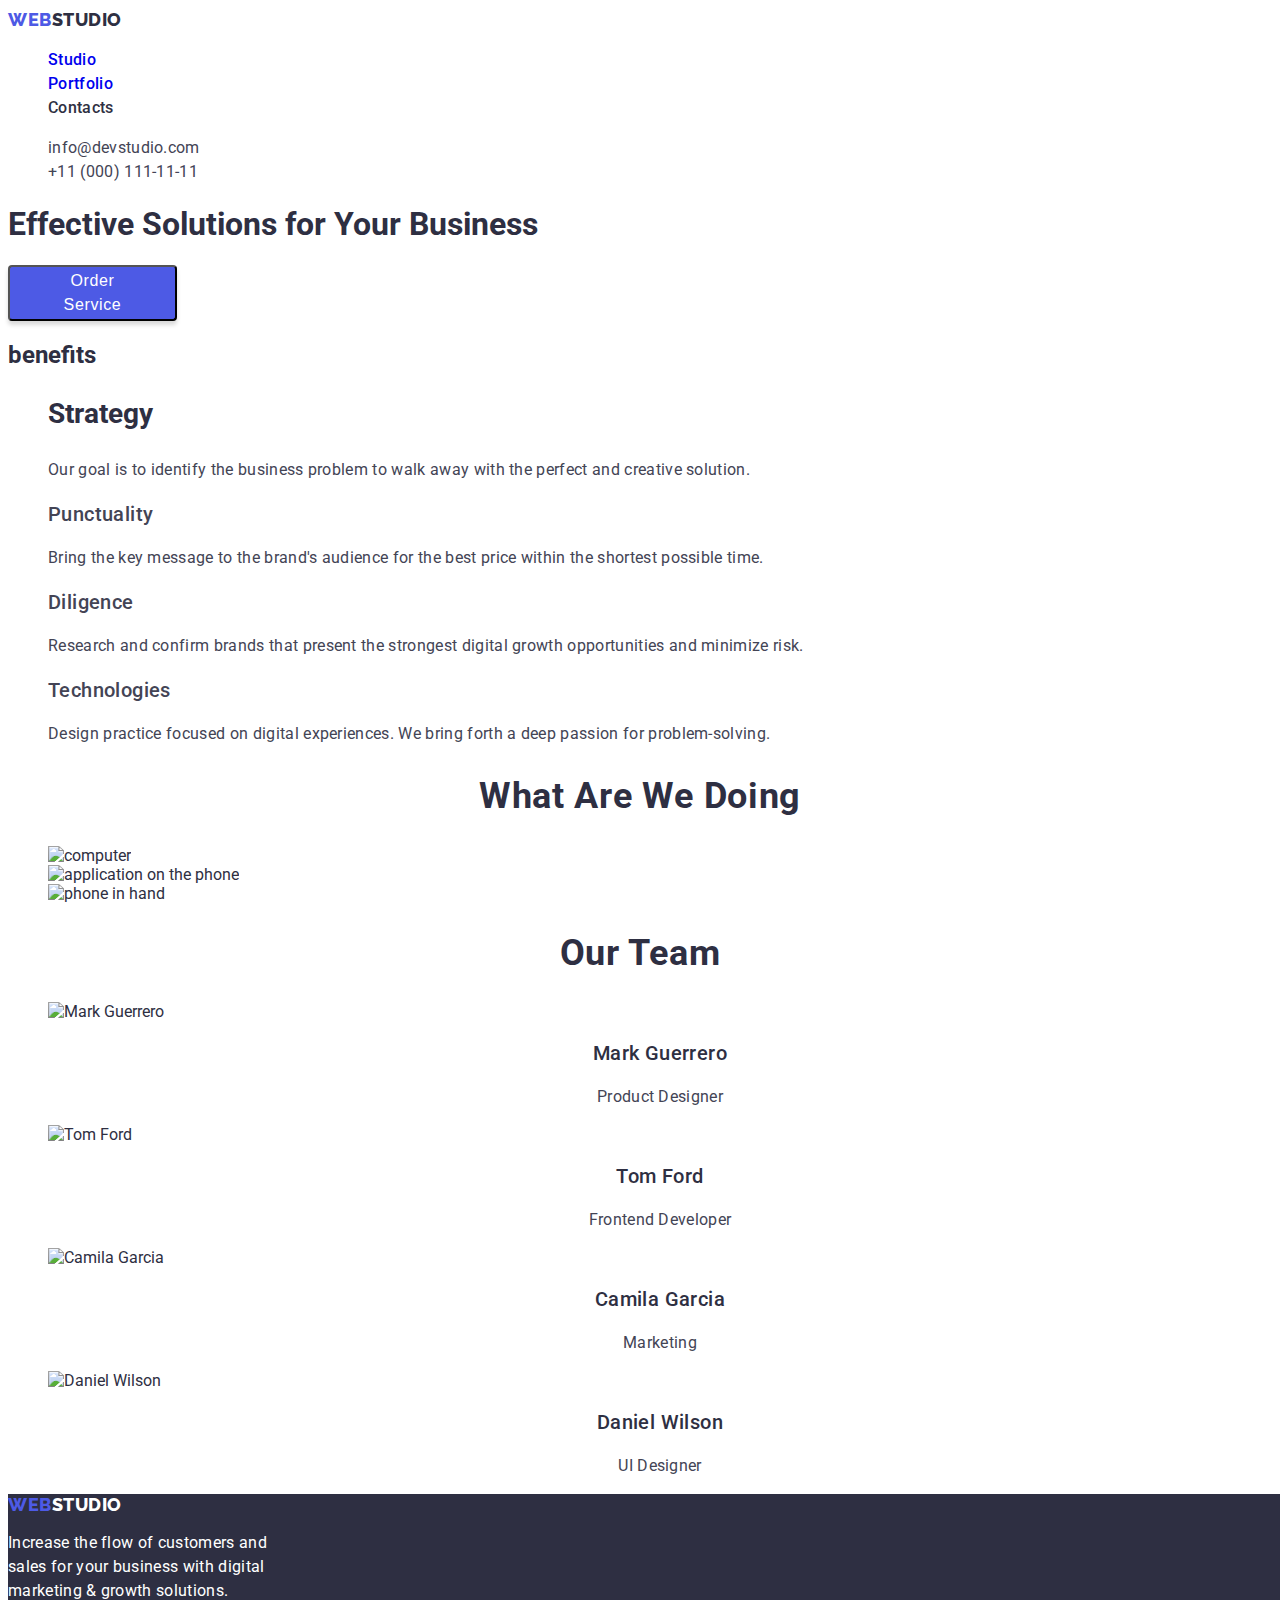
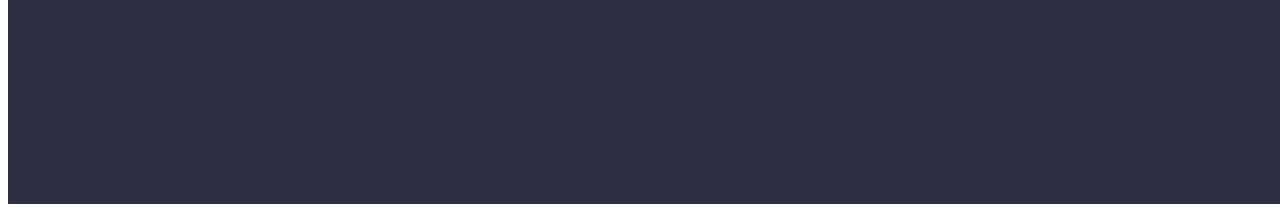
==== index.html @ 54854ae0 "1" ====
<!DOCTYPE html>
<html lang="en">
  <head>
    <meta charset="UTF-8" />
    <meta http-equiv="X-UA-Compatible" content="IE=edge" />
    <meta name="viewport" content="width=device-width, initial-scale=1.0" />
    <title>Document</title>
    <link rel="preconnect" href="https://fonts.googleapis.com">
<link rel="preconnect" href="https://fonts.gstatic.com" crossorigin>
<link href="https://fonts.googleapis.com/css2?family=Raleway:wght@800&family=Roboto:wght@400;500;700;900&display=swap" rel="stylesheet">
  <link rel="stylesheet" href="./css/styles.css">
</head>
  <body>
    <header class="head">
      <a class="hear-logo" href=""><span class="iris-logo">WEB</span><span class="black-logo">STUDIO</span></a>
      <nav class="head-nav">
        <ul class="nav-list">
          <li class="nav-item">
            <a class="nav-link" href="./index.html">Studio</a>
          </li>
          <li class="nav-item"><a class="nav-link" href="./portfolio.html">Portfolio</a></li>
          <li class="nav-item"><a class="nav-link" href="">Contacts</a></li>
        </ul>
      </nav>
      <ul class="con-list">
        <li class="con-item"><a class="con-link" href="mailto:info@devstudio.com">info@devstudio.com</a></li>
        <li class="con-item"><a class="con-link" href="tel:+110001111111">+11 (000) 111-11-11</a></li>
      </ul>
    </header>
    <main>
      <section class="hero">
        <h1 class="hero-title">Effective Solutions for Your Business</h1>
        <button class="hero-but" type="button">Order Service</button>
        </section>

      <section class="benefits">
      <h2>benefits<h2>
        <ul class="ben-list">
          <li class="ben-item">
            <h3 class=".">Strategy</h3>
            <p class="ben-text">
              Our goal is to identify the business problem to walk away with the
              perfect and creative solution.
            </p>
          </li>
          <li class="ben-item">
            <h3 class="ben-title">Punctuality</h3>
            <p class="ben-text">
              Bring the key message to the brand's audience for the best price
              within the shortest possible time.
            </p>
          </li>
          <li class="ben-item">
            <h3 class="ben-title">Diligence</h3>
            <p class="ben-text">
              Research and confirm brands that present the strongest digital
              growth opportunities and minimize risk.
            </p>
          </li>
          <li class="ben-item">
            <h3 class="ben-title">Technologies</h3>
            <p class="ben-text">
              Design practice focused on digital experiences. We bring forth a
              deep passion for problem-solving.
            </p>
          </li>
        </ul>
      </section>
      <section class="doing">
        <h2 class="doing-title">What are we doing</h2>
        <ul class="doing-list">
          <li class="doing-item">
            <img class="doing-img"
              src="./images/1step.jpg"
              alt="computer"
              width="360"
              height="300"
            />
          </li>
          <li class="doing-item">
            <img class="doing-img"
              src="./images/2step.jpg"
              alt="application on the phone"
              width="360"
              height="300"
            />
          </li>
          <li class="doing-item">
            <img class="doing-img"
              src="./images/3step.jpg"
              alt="phone in hand"
              width="360"
              height="300"
            />
          </li>
        </ul>
      </section>
      <section class="team">
        <h2 class="team-titl">Our Team</h2>
        <ul class="team-list">
          <li class="team-item">
            <img class="team-img"
              src="./images/4step.jpg"
              alt="Mark Guerrero"
              width="264"
              height="260"
            />
            <h3 class="team-name">Mark Guerrero</h3>
            <p class="team-skill">Product Designer</p>
          </li>
          <li class="team-item">
            <img class="team-img"
              src="./images/5step.jpg"
              alt="Tom Ford"
              width="264"
              height="260"
            />
            <h3 class="team-name" >Tom Ford</h3>
            <p class="team-skill" >Frontend Developer</p>
          </li>
          <li class="team-item" >
            <img class="team-img"
              src="./images/6step.jpg"
              alt="Camila Garcia"
              width="264"
              height="260"
            />
            <h3 class="team-name">Camila Garcia</h3>
            <p class="team-skill">Marketing</p>
          </li>
          <li class="team-item">
            <img class="team-img"
              src="./images/7step.jpg"
              alt="Daniel Wilson"
              width="264"
              height="260"
            />
            <h3 class="team-name">Daniel Wilson</h3>
            <p class="team-skill">UI Designer</p>
          </li>
        </ul>
      </section>
    </main>
    <footer class="footer">
      <a class="footer-logo" href="./index.html"> <span class="iris-logo">WEB</span><span class="white-logo">STUDIO</span> </a>
      <p class="footer-text">
        Increase the flow of customers and sales for your business with digital
        marketing & growth solutions.
      </p>
    </footer>
  </body>
</html>
---- css/styles.css ----
body{
    font-family: "Roboto" , sans-serif; 
    color: var(--main-color);
}
button ,
a {
    cursor: pointer;
    text-decoration: none;
    
} 
a:visited{
    color: inherit;
}
li{
    list-style: none;

}
:root{
    --main-color:#2E2F42;
    --contact-color:#434455;
    --hover-color:#4D5AE5;
    --white-color :#FFFFFF;
    --background-footer:#2E2F42;
    --background-button:#F4F4FD;
    --border-button:#E7E9FC;


}
.hear-logo{
    
}
.black-logo{
    font-family: 'Raleway';
        font-weight: 800;
        font-size: 18px;
        line-height: calc(24/18);
        align-items: center;
        letter-spacing: 0.03em;
        text-transform: uppercase;
      color:var(--main-color);
}
.black-logo:hover{
    color:var(--hover-color)
}
.black-logo:focus{
    color:var(--hover-color)
}
.nav-link{
        font-weight: 500;
        font-size: 16px;
        line-height: calc(24/16);
        letter-spacing: 0.02em;
}
.nav-link:hover{
    color: var(--hover-color);
}
.nav-link:focus{
    color: var(--hover-color);
}

.con-link{
        font-weight: 400;
        font-size: 16px;
        line-height: calc(24/16);
        letter-spacing: 0.02em;
        color: var(--contact-color);
}
.con-link:hover{
    color: var(--hover-color);
}
.con-link:focus{
    color: var(--hover-color);
}
.rero-title{
        font-weight: 700;
        font-size: 56px;
        line-height: calc(60/56);
        text-align: center;
        letter-spacing: 0.02em;
        color:var(--waite-color);
}
.hero-but{
        display: flex;
            flex-direction: row;
            align-items: flex-start;
            padding: 16px 32px;
            gap: 10px;
            width: 169px;
            height: 56px;
            left: 636px;
            top: 428px;
            background:var(--hover-color);
            box-shadow: 0px 4px 4px rgba(0, 0, 0, 0.15);
            border-radius: 4px;
            
                font-weight: 500;
                font-size: 16px;
                line-height: calc(24/16);
                align-items: center;
                letter-spacing: 0.04em;
                color:var(--white-color);
}
.hero-but:hover,
.hero-but:focus{
    color: var(--hover-color);
    background-color: var(--background-butten);
}

.ben-title{
        font-weight: 500;
        font-size: 20px;
        line-height: calc(24/20);
        letter-spacing: 0.02em;
        color: var(--contact-color);
}
.ben-text{
        font-weight: 400;
        font-size: 16px;
        line-height: calc(24/16);
        letter-spacing: 0.02em;
         color:var(--contact-color);
}
.doing-title{
        font-weight: 700;
        font-size: 36px;
        line-height: calc(40/36);
        text-align: center;
        letter-spacing: 0.02em;
        text-transform: capitalize;
        color:var(--main-color);
}
.team-titl{
        font-weight: 700;
        font-size: 36px;
        line-height: calc(40/36);
      text-align: center;
        letter-spacing: 0.02em;
        text-transform: capitalize;
    color:var(--main-color);
}
.team-name{
        font-weight: 500;
        font-size: 20px;
        line-height: calc(24/20);
       text-align: center;
        letter-spacing: 0.02em;
        color:var(--main-color);
}
.team-skill{
        font-weight: 400;
        font-size: 16px;
        line-height: calc(24/16);
       text-align: center;
        letter-spacing: 0.02em;
     color:var(--contact-color);
}
/* footer */
.footer{
    width: 1440px;
        height: 310px;
        left: 0px;
    background-color: var(--background-footer);
}
.iris-logo{
    font-family: 'Raleway';
        font-weight: 800;
        font-size: 18px;
        line-height: calc(21/18);
         /* display: flex; */
        align-items: center;
        letter-spacing: 0.03em;
        text-transform: uppercase;
    color:var(--hover-color);

}
.white-logo{
    font-family: 'Raleway';
        font-weight: 800;
        font-size: 18px;
        line-height: calc(21/18);
       /* display: flex; */
        align-items: center;
        letter-spacing: 0.03em;
        text-transform: uppercase;
        color: var(--white-color);
}
.white-logo:hover{
    color: var(--hover-color);
}
.footer-text{
        width: 264px;
        height: 72px;
        left: 156px;
        top: 2418px;
        font-weight: 400;
        font-size: 16px;
        line-height: calc(24/16);
       letter-spacing: 0.02em;
        color: var(--white-color);
}
.filter-but{
    box-sizing: border-box;
    display: flex;
     flex-direction: row;
        justify-content: center;
        align-items: center;
        padding: 12px 24px;
        width: 116px;
        height: 48px;
        background:var(--background-butten);
    border: 1px solid var(--border-button);
        border-radius: 4px;
            font-weight: 500;
            font-size: 16px;
            line-height: calc(24/16);
          display: flex;
            align-items: center;
            text-align: center;
            letter-spacing: 0.04em;
            color:var(--hover-color);
}
.filter-but:hover,
.filter-but:focus{
    color: var(--white-color);background-color: var(--hover-color);
}
.gallery-title{
        font-weight: 500;
        font-size: 20px;
        line-height: calc(24/20);
       letter-spacing: 0.02em;
        color:var(--background-footer);
}
.gallery-tipe{
        font-weight: 400;
        font-size: 16px;
        line-height: calc(24/16);
        letter-spacing: 0.02em;
        color:var(--contact-color);
}
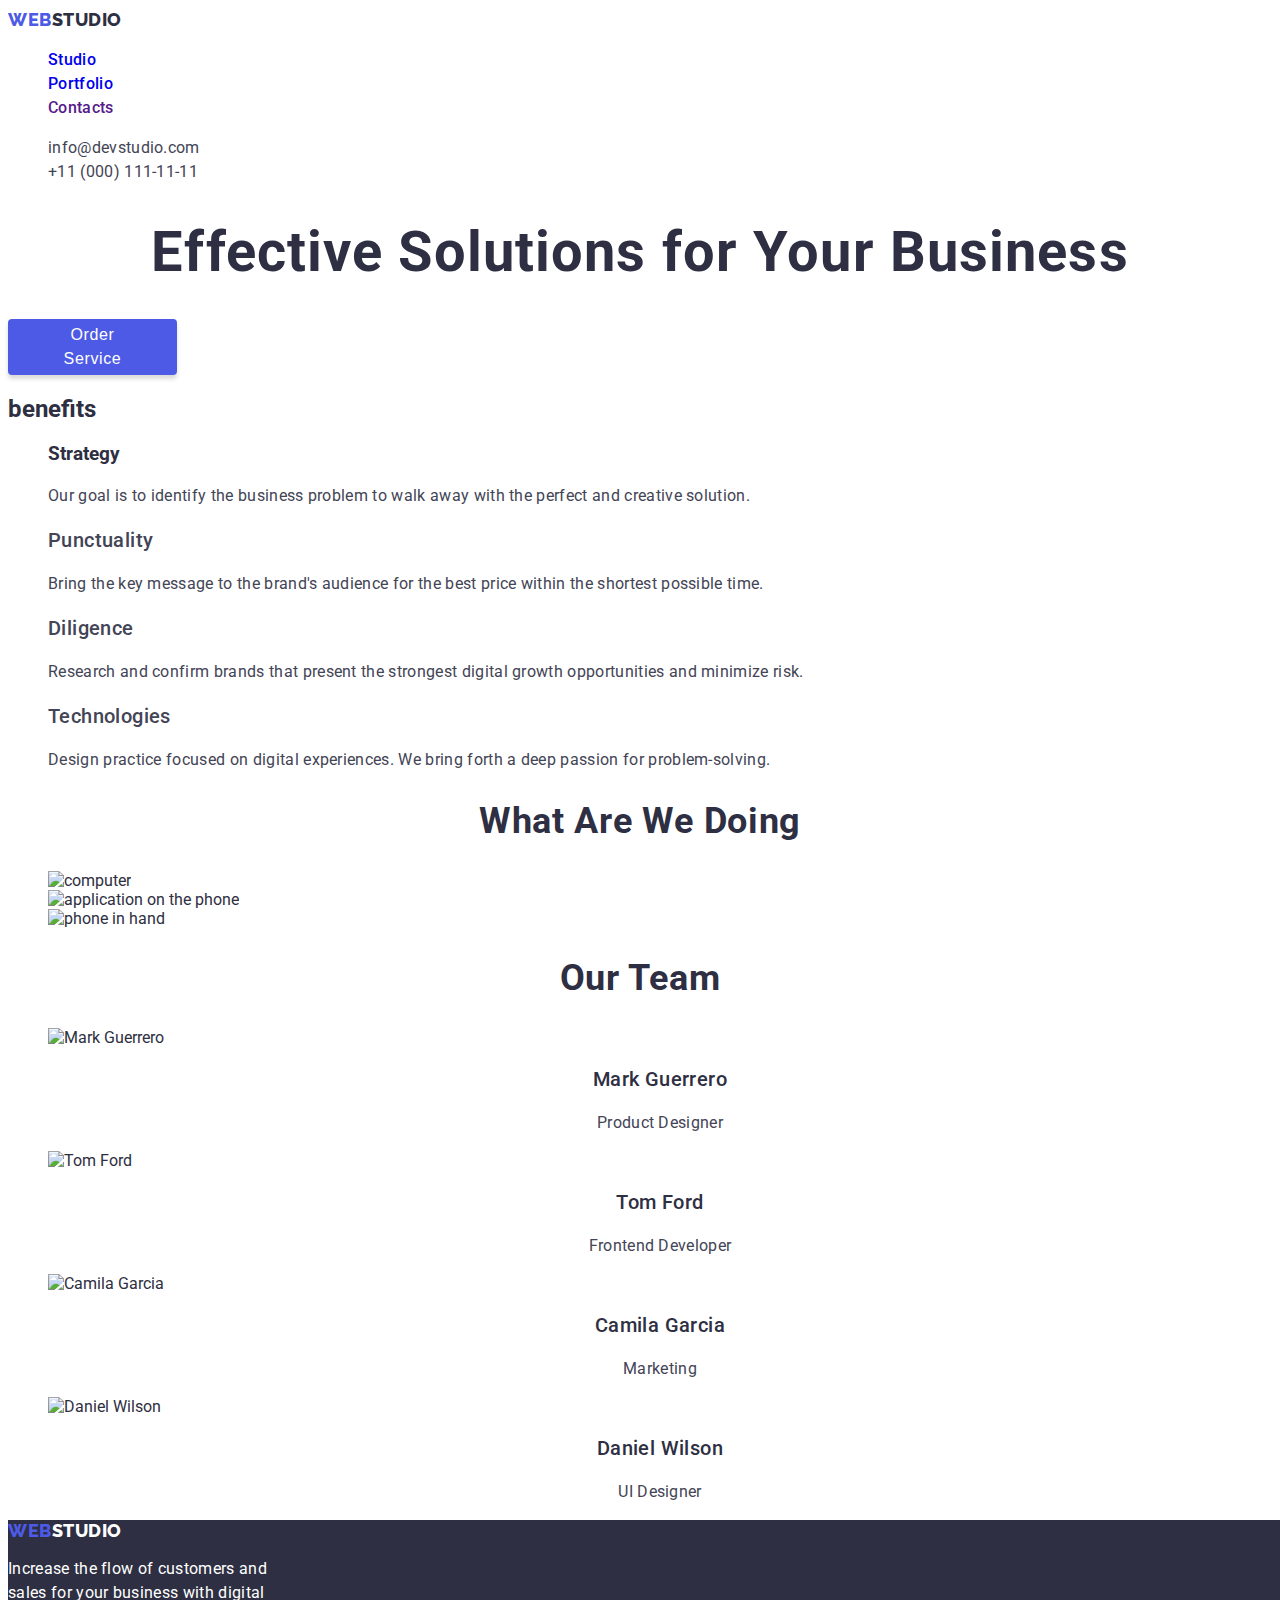
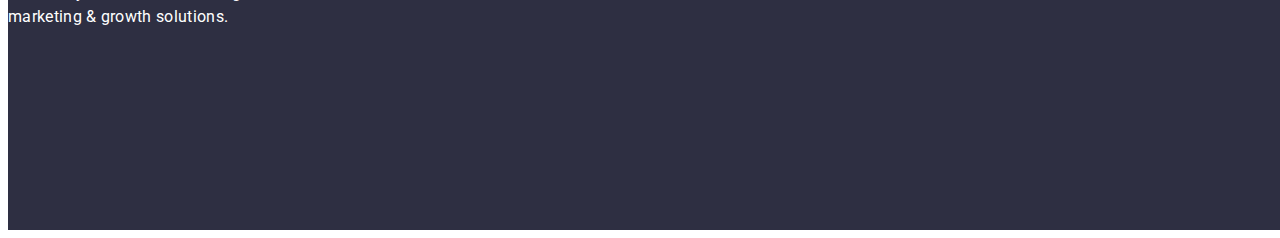
==== commit 620dcf0e: "21:00" ====
--- a/index.html
+++ b/index.html
@@ -5,36 +5,50 @@
     <meta http-equiv="X-UA-Compatible" content="IE=edge" />
     <meta name="viewport" content="width=device-width, initial-scale=1.0" />
     <title>Document</title>
-    <link rel="preconnect" href="https://fonts.googleapis.com">
-<link rel="preconnect" href="https://fonts.gstatic.com" crossorigin>
-<link href="https://fonts.googleapis.com/css2?family=Raleway:wght@800&family=Roboto:wght@400;500;700;900&display=swap" rel="stylesheet">
-  <link rel="stylesheet" href="./css/styles.css">
-</head>
+    <link rel="preconnect" href="https://fonts.googleapis.com" />
+    <link rel="preconnect" href="https://fonts.gstatic.com" crossorigin />
+    <link
+      href="https://fonts.googleapis.com/css2?family=Raleway:wght@800&family=Roboto:wght@400;500;700;900&display=swap"
+      rel="stylesheet"
+    />
+    <link rel="stylesheet" href="./css/styles.css" />
+  </head>
   <body>
     <header class="head">
-      <a class="hear-logo" href=""><span class="iris-logo">WEB</span><span class="black-logo">STUDIO</span></a>
       <nav class="head-nav">
+        <a class="hear-logo" href=""
+          ><span class="iris-logo">WEB</span
+          ><span class="black-logo">STUDIO</span></a
+        >
         <ul class="nav-list">
           <li class="nav-item">
             <a class="nav-link" href="./index.html">Studio</a>
           </li>
-          <li class="nav-item"><a class="nav-link" href="./portfolio.html">Portfolio</a></li>
+          <li class="nav-item">
+            <a class="nav-link" href="./portfolio.html">Portfolio</a>
+          </li>
           <li class="nav-item"><a class="nav-link" href="">Contacts</a></li>
         </ul>
       </nav>
       <ul class="con-list">
-        <li class="con-item"><a class="con-link" href="mailto:info@devstudio.com">info@devstudio.com</a></li>
-        <li class="con-item"><a class="con-link" href="tel:+110001111111">+11 (000) 111-11-11</a></li>
+        <li class="con-item">
+          <a class="con-link" href="mailto:info@devstudio.com"
+            >info@devstudio.com</a
+          >
+        </li>
+        <li class="con-item">
+          <a class="con-link" href="tel:+110001111111">+11 (000) 111-11-11</a>
+        </li>
       </ul>
     </header>
     <main>
       <section class="hero">
         <h1 class="hero-title">Effective Solutions for Your Business</h1>
         <button class="hero-but" type="button">Order Service</button>
-        </section>
+      </section>
 
       <section class="benefits">
-      <h2>benefits<h2>
+        <h2>benefits</h2>
         <ul class="ben-list">
           <li class="ben-item">
             <h3 class=".">Strategy</h3>
@@ -70,7 +84,8 @@
         <h2 class="doing-title">What are we doing</h2>
         <ul class="doing-list">
           <li class="doing-item">
-            <img class="doing-img"
+            <img
+              class="doing-img"
               src="./images/1step.jpg"
               alt="computer"
               width="360"
@@ -78,7 +93,8 @@
             />
           </li>
           <li class="doing-item">
-            <img class="doing-img"
+            <img
+              class="doing-img"
               src="./images/2step.jpg"
               alt="application on the phone"
               width="360"
@@ -86,7 +102,8 @@
             />
           </li>
           <li class="doing-item">
-            <img class="doing-img"
+            <img
+              class="doing-img"
               src="./images/3step.jpg"
               alt="phone in hand"
               width="360"
@@ -99,7 +116,8 @@
         <h2 class="team-titl">Our Team</h2>
         <ul class="team-list">
           <li class="team-item">
-            <img class="team-img"
+            <img
+              class="team-img"
               src="./images/4step.jpg"
               alt="Mark Guerrero"
               width="264"
@@ -109,17 +127,19 @@
             <p class="team-skill">Product Designer</p>
           </li>
           <li class="team-item">
-            <img class="team-img"
+            <img
+              class="team-img"
               src="./images/5step.jpg"
               alt="Tom Ford"
               width="264"
               height="260"
             />
-            <h3 class="team-name" >Tom Ford</h3>
-            <p class="team-skill" >Frontend Developer</p>
+            <h3 class="team-name">Tom Ford</h3>
+            <p class="team-skill">Frontend Developer</p>
           </li>
-          <li class="team-item" >
-            <img class="team-img"
+          <li class="team-item">
+            <img
+              class="team-img"
               src="./images/6step.jpg"
               alt="Camila Garcia"
               width="264"
@@ -129,7 +149,8 @@
             <p class="team-skill">Marketing</p>
           </li>
           <li class="team-item">
-            <img class="team-img"
+            <img
+              class="team-img"
               src="./images/7step.jpg"
               alt="Daniel Wilson"
               width="264"
@@ -142,7 +163,9 @@
       </section>
     </main>
     <footer class="footer">
-      <a class="footer-logo" href="./index.html"> <span class="iris-logo">WEB</span><span class="white-logo">STUDIO</span> </a>
+      <a class="footer-logo" href="./index.html">
+        <span class="iris-logo">WEB</span><span class="white-logo">STUDIO</span>
+      </a>
       <p class="footer-text">
         Increase the flow of customers and sales for your business with digital
         marketing & growth solutions.
@@ -150,4 +173,3 @@
     </footer>
   </body>
 </html>
-
--- a/css/styles.css
+++ b/css/styles.css
@@ -1,239 +1,212 @@
-body{
-    font-family: "Roboto" , sans-serif; 
-    color: var(--main-color);
-}
-button ,
+:root {
+  --main-color: #2e2f42;
+  --contact-color: #434455;
+  --hover-color: #4d5ae5;
+  --white-color: #ffffff;
+  --background-footer: #2e2f42;
+  --background-button: #f4f4fd;
+  --border-button: #e7e9fc;
+}
+
+body {
+  font-family: 'Roboto', sans-serif;
+  color: var(--main-color);
+}
+button {
+  cursor: pointer;
+  border: none;
+}
 a {
-    cursor: pointer;
-    text-decoration: none;
-    
-} 
-a:visited{
-    color: inherit;
-}
-li{
-    list-style: none;
-
-}
-:root{
-    --main-color:#2E2F42;
-    --contact-color:#434455;
-    --hover-color:#4D5AE5;
-    --white-color :#FFFFFF;
-    --background-footer:#2E2F42;
-    --background-button:#F4F4FD;
-    --border-button:#E7E9FC;
-
-
-}
-.hear-logo{
-    
-}
-.black-logo{
-    font-family: 'Raleway';
-        font-weight: 800;
-        font-size: 18px;
-        line-height: calc(24/18);
-        align-items: center;
-        letter-spacing: 0.03em;
-        text-transform: uppercase;
-      color:var(--main-color);
-}
-.black-logo:hover{
-    color:var(--hover-color)
-}
-.black-logo:focus{
-    color:var(--hover-color)
-}
-.nav-link{
-        font-weight: 500;
-        font-size: 16px;
-        line-height: calc(24/16);
-        letter-spacing: 0.02em;
-}
-.nav-link:hover{
-    color: var(--hover-color);
-}
-.nav-link:focus{
-    color: var(--hover-color);
-}
-
-.con-link{
-        font-weight: 400;
-        font-size: 16px;
-        line-height: calc(24/16);
-        letter-spacing: 0.02em;
-        color: var(--contact-color);
-}
-.con-link:hover{
-    color: var(--hover-color);
-}
-.con-link:focus{
-    color: var(--hover-color);
-}
-.rero-title{
-        font-weight: 700;
-        font-size: 56px;
-        line-height: calc(60/56);
-        text-align: center;
-        letter-spacing: 0.02em;
-        color:var(--waite-color);
-}
-.hero-but{
-        display: flex;
-            flex-direction: row;
-            align-items: flex-start;
-            padding: 16px 32px;
-            gap: 10px;
-            width: 169px;
-            height: 56px;
-            left: 636px;
-            top: 428px;
-            background:var(--hover-color);
-            box-shadow: 0px 4px 4px rgba(0, 0, 0, 0.15);
-            border-radius: 4px;
-            
-                font-weight: 500;
-                font-size: 16px;
-                line-height: calc(24/16);
-                align-items: center;
-                letter-spacing: 0.04em;
-                color:var(--white-color);
+  text-decoration: none;
+}
+ul {
+  list-style: none;
+}
+
+.hear-logo {
+  font-family: 'Raleway';
+  font-weight: 800;
+  font-size: 18px;
+  line-height: calc(24 / 18);
+  align-items: center;
+  letter-spacing: 0.03em;
+  text-transform: uppercase;
+}
+.black-logo {
+  color: var(--main-color);
+}
+.nav-link {
+  font-weight: 500;
+  font-size: 16px;
+  line-height: calc(24 / 16);
+  letter-spacing: 0.02em;
+}
+.nav-link:hover,
+.nav-link:focus {
+  color: var(--hover-color);
+}
+.con-link {
+  font-size: 16px;
+  line-height: calc(24 / 16);
+  letter-spacing: 0.02em;
+  color: var(--contact-color);
+}
+.con-link:hover,
+.con-link:focus {
+  color: var(--hover-color);
+}
+.hero-title {
+  font-weight: 700;
+  font-size: 56px;
+  line-height: calc(60 / 56);
+  text-align: center;
+  letter-spacing: 0.02em;
+  color: var(--waite-color);
+}
+.hero-but {
+  display: flex;
+  flex-direction: row;
+  align-items: flex-start;
+  padding: 16px 32px;
+  gap: 10px;
+  width: 169px;
+  height: 56px;
+  left: 636px;
+  top: 428px;
+  background: var(--hover-color);
+  box-shadow: 0px 4px 4px rgba(0, 0, 0, 0.15);
+  border-radius: 4px;
+
+  font-weight: 500;
+  font-size: 16px;
+  line-height: calc(24 / 16);
+  align-items: center;
+  letter-spacing: 0.04em;
+  color: var(--white-color);
 }
 .hero-but:hover,
-.hero-but:focus{
-    color: var(--hover-color);
-    background-color: var(--background-butten);
-}
-
-.ben-title{
-        font-weight: 500;
-        font-size: 20px;
-        line-height: calc(24/20);
-        letter-spacing: 0.02em;
-        color: var(--contact-color);
-}
-.ben-text{
-        font-weight: 400;
-        font-size: 16px;
-        line-height: calc(24/16);
-        letter-spacing: 0.02em;
-         color:var(--contact-color);
-}
-.doing-title{
-        font-weight: 700;
-        font-size: 36px;
-        line-height: calc(40/36);
-        text-align: center;
-        letter-spacing: 0.02em;
-        text-transform: capitalize;
-        color:var(--main-color);
-}
-.team-titl{
-        font-weight: 700;
-        font-size: 36px;
-        line-height: calc(40/36);
-      text-align: center;
-        letter-spacing: 0.02em;
-        text-transform: capitalize;
-    color:var(--main-color);
-}
-.team-name{
-        font-weight: 500;
-        font-size: 20px;
-        line-height: calc(24/20);
-       text-align: center;
-        letter-spacing: 0.02em;
-        color:var(--main-color);
-}
-.team-skill{
-        font-weight: 400;
-        font-size: 16px;
-        line-height: calc(24/16);
-       text-align: center;
-        letter-spacing: 0.02em;
-     color:var(--contact-color);
+.hero-but:focus {
+  color: var(--hover-color);
+  background-color: var(--background-butten);
+}
+
+.ben-title {
+  font-weight: 500;
+  font-size: 20px;
+  line-height: calc(24 / 20);
+  letter-spacing: 0.02em;
+  color: var(--contact-color);
+}
+.ben-text {
+  font-size: 16px;
+  line-height: calc(24 / 16);
+  letter-spacing: 0.02em;
+  color: var(--contact-color);
+}
+.doing-title {
+  font-weight: 700;
+  font-size: 36px;
+  line-height: calc(40 / 36);
+  text-align: center;
+  letter-spacing: 0.02em;
+  text-transform: capitalize;
+  color: var(--main-color);
+}
+.team-titl {
+  font-weight: 700;
+  font-size: 36px;
+  line-height: calc(40 / 36);
+  text-align: center;
+  letter-spacing: 0.02em;
+  text-transform: capitalize;
+  color: var(--main-color);
+}
+.team-name {
+  font-weight: 500;
+  font-size: 20px;
+  line-height: calc(24 / 20);
+  text-align: center;
+  letter-spacing: 0.02em;
+  color: var(--main-color);
+}
+.team-skill {
+  font-size: 16px;
+  line-height: calc(24 / 16);
+  text-align: center;
+  letter-spacing: 0.02em;
+  color: var(--contact-color);
 }
 /* footer */
-.footer{
-    width: 1440px;
-        height: 310px;
-        left: 0px;
-    background-color: var(--background-footer);
-}
-.iris-logo{
-    font-family: 'Raleway';
-        font-weight: 800;
-        font-size: 18px;
-        line-height: calc(21/18);
-         /* display: flex; */
-        align-items: center;
-        letter-spacing: 0.03em;
-        text-transform: uppercase;
-    color:var(--hover-color);
-
-}
-.white-logo{
-    font-family: 'Raleway';
-        font-weight: 800;
-        font-size: 18px;
-        line-height: calc(21/18);
-       /* display: flex; */
-        align-items: center;
-        letter-spacing: 0.03em;
-        text-transform: uppercase;
-        color: var(--white-color);
-}
-.white-logo:hover{
-    color: var(--hover-color);
-}
-.footer-text{
-        width: 264px;
-        height: 72px;
-        left: 156px;
-        top: 2418px;
-        font-weight: 400;
-        font-size: 16px;
-        line-height: calc(24/16);
-       letter-spacing: 0.02em;
-        color: var(--white-color);
-}
-.filter-but{
-    box-sizing: border-box;
-    display: flex;
-     flex-direction: row;
-        justify-content: center;
-        align-items: center;
-        padding: 12px 24px;
-        width: 116px;
-        height: 48px;
-        background:var(--background-butten);
-    border: 1px solid var(--border-button);
-        border-radius: 4px;
-            font-weight: 500;
-            font-size: 16px;
-            line-height: calc(24/16);
-          display: flex;
-            align-items: center;
-            text-align: center;
-            letter-spacing: 0.04em;
-            color:var(--hover-color);
+.footer {
+  width: 1440px;
+  height: 310px;
+  left: 0px;
+  background-color: var(--background-footer);
+}
+.footer-logo {
+  font-family: 'Raleway';
+  font-weight: 800;
+  font-size: 18px;
+  line-height: calc(21 / 18);
+  /* display: flex; */
+  align-items: center;
+  letter-spacing: 0.03em;
+  text-transform: uppercase;
+}
+.iris-logo {
+  color: var(--hover-color);
+}
+.white-logo {
+  color: var(--white-color);
+}
+.footer-text {
+  width: 264px;
+  height: 72px;
+  left: 156px;
+  top: 2418px;
+  font-weight: 400;
+  font-size: 16px;
+  line-height: calc(24 / 16);
+  letter-spacing: 0.02em;
+  color: var(--white-color);
+}
+.filter-but {
+  font-family: 'Roboto';
+  box-sizing: border-box;
+  display: flex;
+  flex-direction: row;
+  justify-content: center;
+  align-items: center;
+  padding: 12px 24px;
+  width: 116px;
+  height: 48px;
+  background: var(--background-button);
+  border: 1px solid var(--border-button);
+  border-radius: 4px;
+  font-weight: 500;
+  font-size: 16px;
+  line-height: calc(24 / 16);
+  display: flex;
+  align-items: center;
+  text-align: center;
+  letter-spacing: 0.04em;
+  color: var(--hover-color);
 }
 .filter-but:hover,
-.filter-but:focus{
-    color: var(--white-color);background-color: var(--hover-color);
-}
-.gallery-title{
-        font-weight: 500;
-        font-size: 20px;
-        line-height: calc(24/20);
-       letter-spacing: 0.02em;
-        color:var(--background-footer);
-}
-.gallery-tipe{
-        font-weight: 400;
-        font-size: 16px;
-        line-height: calc(24/16);
-        letter-spacing: 0.02em;
-        color:var(--contact-color);
-}+.filter-but:focus {
+  color: var(--white-color);
+  background-color: var(--hover-color);
+}
+.gallery-title {
+  font-weight: 500;
+  font-size: 20px;
+  line-height: calc(24 / 20);
+  letter-spacing: 0.02em;
+  color: var(--background-footer);
+}
+.gallery-tipe {
+  font-size: 16px;
+  line-height: calc(24 / 16);
+  letter-spacing: 0.02em;
+  color: var(--contact-color);
+}
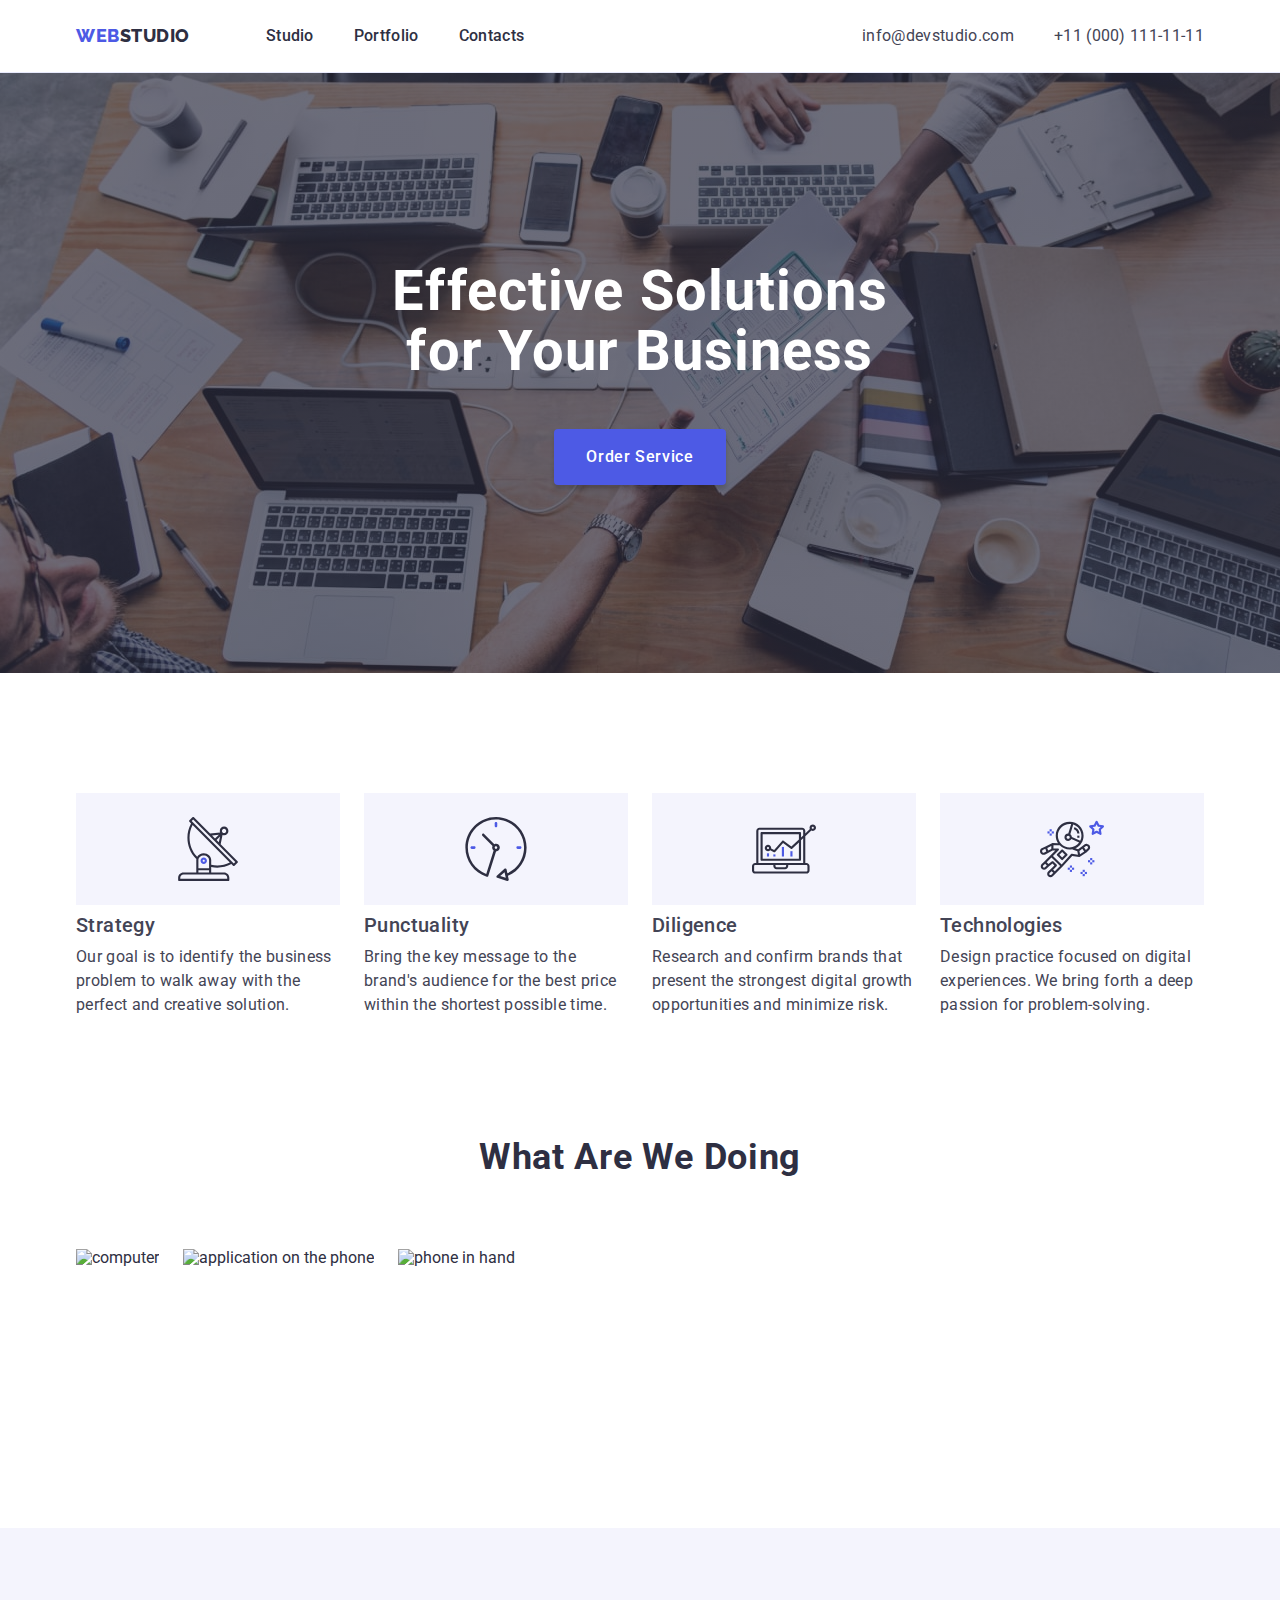
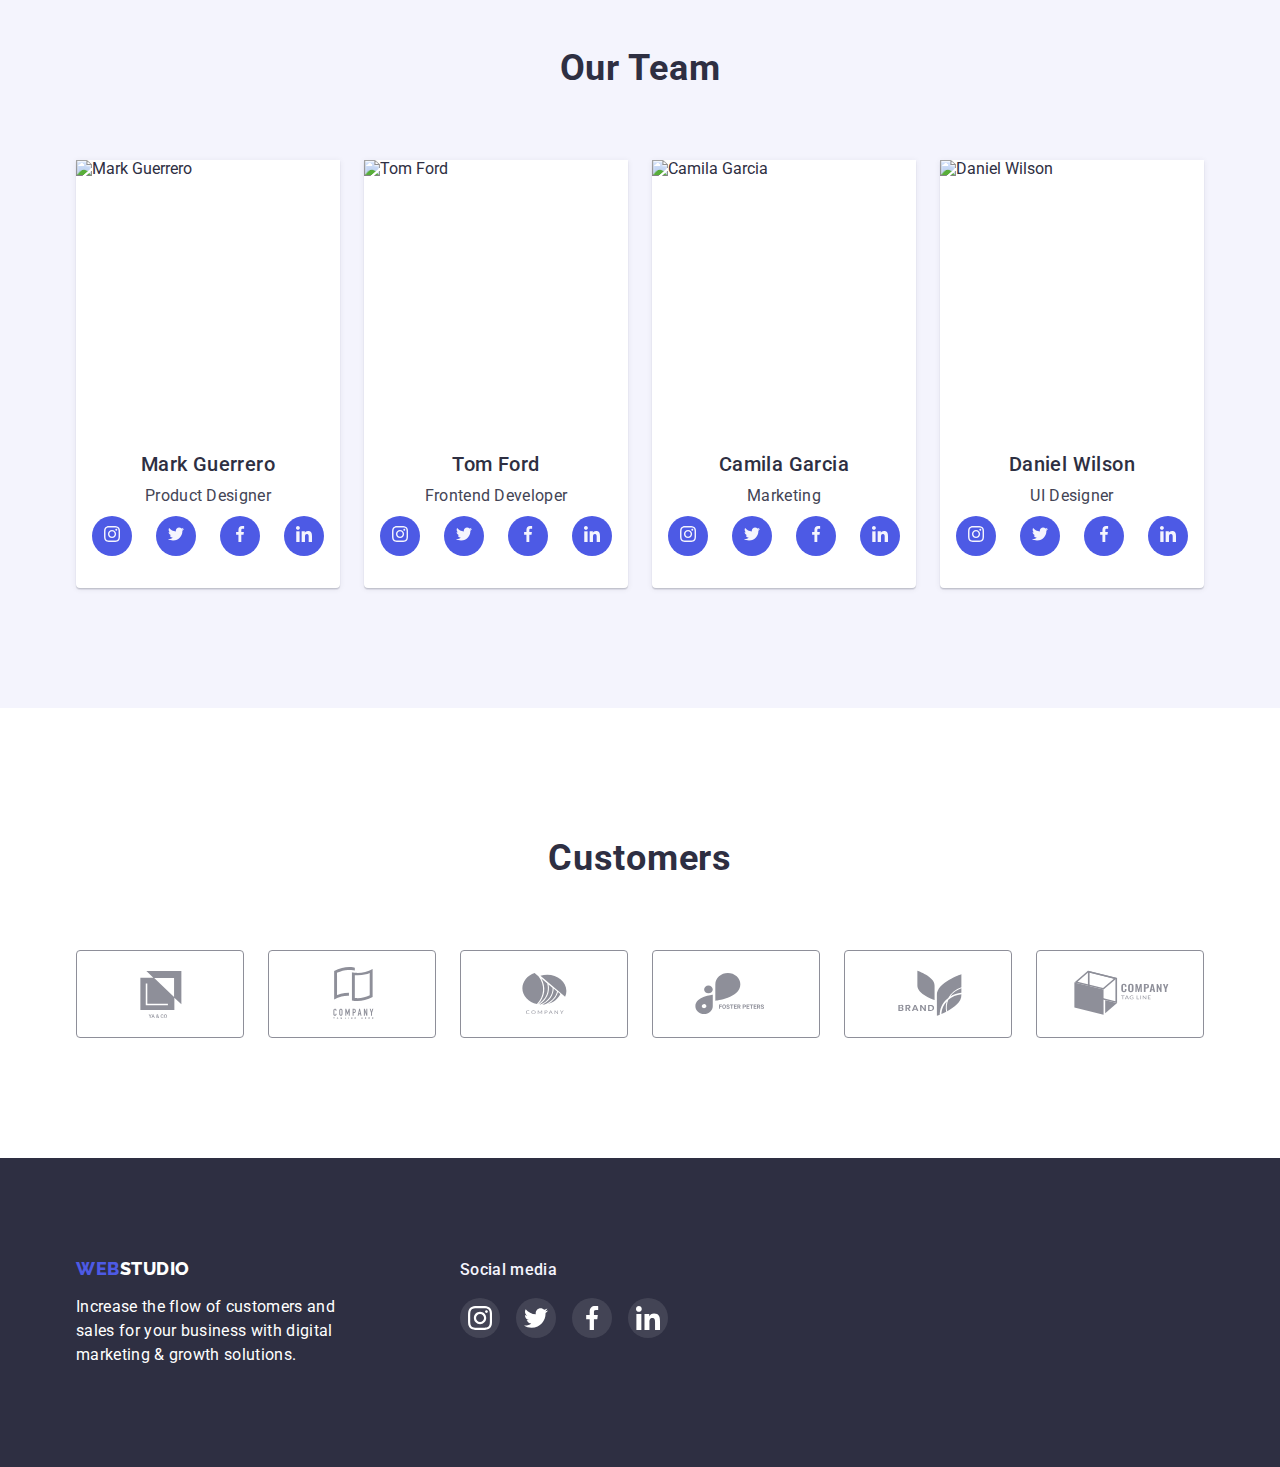
==== commit 921a72e1: "12" ====
--- a/index.html
+++ b/index.html
@@ -11,165 +11,430 @@
       href="https://fonts.googleapis.com/css2?family=Raleway:wght@800&family=Roboto:wght@400;500;700;900&display=swap"
       rel="stylesheet"
     />
+    <link
+      rel="stylesheet"
+      href="https://cdn.jsdelivr.net/npm/modern-normalize@1.1.0/modern-normalize.min.css"
+    />
     <link rel="stylesheet" href="./css/styles.css" />
   </head>
   <body>
     <header class="head">
-      <nav class="head-nav">
-        <a class="hear-logo" href=""
-          ><span class="iris-logo">WEB</span
-          ><span class="black-logo">STUDIO</span></a
-        >
-        <ul class="nav-list">
-          <li class="nav-item">
-            <a class="nav-link" href="./index.html">Studio</a>
+      <div class="container flex-mod">
+        <nav class="head-nav">
+          <a class="head-logo" href=""
+            ><span class="iris-logo">WEB</span
+            ><span class="black-logo">STUDIO</span></a
+          >
+          <ul class="nav-list">
+            <li class="nav-item">
+              <a class="nav-link" href="./index.html">Studio</a>
+            </li>
+            <li class="nav-item">
+              <a class="nav-link" href="./portfolio.html">Portfolio</a>
+            </li>
+            <li class="nav-item"><a class="nav-link" href="">Contacts</a></li>
+          </ul>
+        </nav>
+        <ul class="con-list">
+          <li class="con-item">
+            <a class="con-link" href="mailto:info@devstudio.com"
+              >info@devstudio.com</a
+            >
           </li>
-          <li class="nav-item">
-            <a class="nav-link" href="./portfolio.html">Portfolio</a>
+          <li class="con-item">
+            <a class="con-link" href="tel:+110001111111">+11 (000) 111-11-11</a>
           </li>
-          <li class="nav-item"><a class="nav-link" href="">Contacts</a></li>
         </ul>
-      </nav>
-      <ul class="con-list">
-        <li class="con-item">
-          <a class="con-link" href="mailto:info@devstudio.com"
-            >info@devstudio.com</a
-          >
-        </li>
-        <li class="con-item">
-          <a class="con-link" href="tel:+110001111111">+11 (000) 111-11-11</a>
-        </li>
-      </ul>
+      </div>
     </header>
+
     <main>
       <section class="hero">
-        <h1 class="hero-title">Effective Solutions for Your Business</h1>
-        <button class="hero-but" type="button">Order Service</button>
+        <div class="container">
+          <h1 class="hero-title">
+            Effective Solutions <br />
+            for Your Business
+          </h1>
+          <button class="hero-but" type="button">Order Service</button>
+        </div>
       </section>
 
       <section class="benefits">
-        <h2>benefits</h2>
-        <ul class="ben-list">
-          <li class="ben-item">
-            <h3 class=".">Strategy</h3>
-            <p class="ben-text">
-              Our goal is to identify the business problem to walk away with the
-              perfect and creative solution.
-            </p>
-          </li>
-          <li class="ben-item">
-            <h3 class="ben-title">Punctuality</h3>
-            <p class="ben-text">
-              Bring the key message to the brand's audience for the best price
-              within the shortest possible time.
-            </p>
-          </li>
-          <li class="ben-item">
-            <h3 class="ben-title">Diligence</h3>
-            <p class="ben-text">
-              Research and confirm brands that present the strongest digital
-              growth opportunities and minimize risk.
-            </p>
-          </li>
-          <li class="ben-item">
-            <h3 class="ben-title">Technologies</h3>
-            <p class="ben-text">
-              Design practice focused on digital experiences. We bring forth a
-              deep passion for problem-solving.
-            </p>
-          </li>
-        </ul>
+        <h2 hidden>benefits</h2>
+
+        <div class="container">
+          <ul class="ben-list">
+            <li class="ben-item">
+              <div class="ben-svg-box">
+                <svg class="ben-svg" width="64px" height="64px">
+                  <use href="./images/icons.svg#icon-antenna-1"></use>
+                </svg>
+              </div>
+              <h3 class="ben-title">Strategy</h3>
+
+              <p class="ben-text">
+                Our goal is to identify the business problem to walk away with
+                the perfect and creative solution.
+              </p>
+            </li>
+
+            <li class="ben-item">
+              <div class="ben-svg-box">
+                <svg class="ben-svg" width="64px" height="64px">
+                  <use href="./images/icons.svg#icon-clock-1"></use>
+                </svg>
+              </div>
+              <h3 class="ben-title">Punctuality</h3>
+              <p class="ben-text">
+                Bring the key message to the brand's audience for the best price
+                within the shortest possible time.
+              </p>
+            </li>
+            <li class="ben-item">
+              <div class="ben-svg-box">
+                <svg class="ben-svg" width="64px" height="64px">
+                  <use href="./images/icons.svg#icon-diagram-1"></use>
+                </svg>
+              </div>
+              <h3 class="ben-title">Diligence</h3>
+              <p class="ben-text">
+                Research and confirm brands that present the strongest digital
+                growth opportunities and minimize risk.
+              </p>
+            </li>
+            <li class="ben-item">
+              <div class="ben-svg-box">
+                <svg class="ben-svg" width="64px" height="64px">
+                  <use href="./images/icons.svg#icon-astronaut-1"></use>
+                </svg>
+              </div>
+              <h3 class="ben-title">Technologies</h3>
+              <p class="ben-text">
+                Design practice focused on digital experiences. We bring forth a
+                deep passion for problem-solving.
+              </p>
+            </li>
+          </ul>
+        </div>
       </section>
       <section class="doing">
-        <h2 class="doing-title">What are we doing</h2>
-        <ul class="doing-list">
-          <li class="doing-item">
-            <img
-              class="doing-img"
-              src="./images/1step.jpg"
-              alt="computer"
-              width="360"
-              height="300"
-            />
-          </li>
-          <li class="doing-item">
-            <img
-              class="doing-img"
-              src="./images/2step.jpg"
-              alt="application on the phone"
-              width="360"
-              height="300"
-            />
-          </li>
-          <li class="doing-item">
-            <img
-              class="doing-img"
-              src="./images/3step.jpg"
-              alt="phone in hand"
-              width="360"
-              height="300"
-            />
-          </li>
-        </ul>
+        <div class="container">
+          <h2 class="doing-title">What are we doing</h2>
+          <ul class="doing-list">
+            <li class="doing-item">
+              <img
+                class="doing-img"
+                src="./images/1step.jpg"
+                alt="computer"
+                width="360"
+                height="300"
+              />
+            </li>
+            <li class="doing-item">
+              <img
+                class="doing-img"
+                src="./images/2step.jpg"
+                alt="application on the phone"
+                width="360"
+                height="300"
+              />
+            </li>
+            <li class="doing-item">
+              <img
+                class="doing-img"
+                src="./images/3step.jpg"
+                alt="phone in hand"
+                width="360"
+                height="300"
+              />
+            </li>
+          </ul>
+        </div>
       </section>
       <section class="team">
-        <h2 class="team-titl">Our Team</h2>
-        <ul class="team-list">
-          <li class="team-item">
-            <img
-              class="team-img"
-              src="./images/4step.jpg"
-              alt="Mark Guerrero"
-              width="264"
-              height="260"
-            />
-            <h3 class="team-name">Mark Guerrero</h3>
-            <p class="team-skill">Product Designer</p>
-          </li>
-          <li class="team-item">
-            <img
-              class="team-img"
-              src="./images/5step.jpg"
-              alt="Tom Ford"
-              width="264"
-              height="260"
-            />
-            <h3 class="team-name">Tom Ford</h3>
-            <p class="team-skill">Frontend Developer</p>
-          </li>
-          <li class="team-item">
-            <img
-              class="team-img"
-              src="./images/6step.jpg"
-              alt="Camila Garcia"
-              width="264"
-              height="260"
-            />
-            <h3 class="team-name">Camila Garcia</h3>
-            <p class="team-skill">Marketing</p>
-          </li>
-          <li class="team-item">
-            <img
-              class="team-img"
-              src="./images/7step.jpg"
-              alt="Daniel Wilson"
-              width="264"
-              height="260"
-            />
-            <h3 class="team-name">Daniel Wilson</h3>
-            <p class="team-skill">UI Designer</p>
-          </li>
-        </ul>
+        <div class="container">
+          <h2 class="team-titl">Our Team</h2>
+          <ul class="team-list">
+            <li class="team-item">
+              <img
+                class="team-img"
+                src="./images/4step.jpg"
+                alt="Mark Guerrero"
+                width="264"
+                height="260"
+              />
+              <div class="info-person">
+                <h3 class="team-name">Mark Guerrero</h3>
+                <p class="team-skill">Product Designer</p>
+                <ul class="social-icon-list">
+                  <li class="social-icon-item">
+                    <a class="cocial-link" href="">
+                      <svg class="social-icon-svg">
+                        <use href="./images/icons.svg#icon-instagram-2"></use>
+                      </svg>
+                    </a>
+                  </li>
+                  <li class="social-icon-item">
+                    <a href="">
+                      <svg class="social-icon-svg">
+                        <use href="./images/icons.svg#icon-twitter-1"></use>
+                      </svg>
+                    </a>
+                  </li>
+                  <li class="social-icon-item">
+                    <a href="">
+                      <svg class="social-icon-svg">
+                        <use href="./images/icons.svg#icon-facebook-1"></use>
+                      </svg>
+                    </a>
+                  </li>
+                  <li class="social-icon-item">
+                    <a href="">
+                      <svg class="social-icon-svg">
+                        <use href="./images/icons.svg#icon-linkedin-1"></use>
+                      </svg>
+                    </a>
+                  </li>
+                </ul>
+              </div>
+            </li>
+            <li class="team-item">
+              <img
+                class="team-img"
+                src="./images/5step.jpg"
+                alt="Tom Ford"
+                width="264"
+                height="260"
+              />
+              <div class="info-person">
+                <h3 class="team-name">Tom Ford</h3>
+                <p class="team-skill">Frontend Developer</p>
+                <ul class="social-icon-list">
+                  <li class="social-icon-item">
+                    <a class="cocial-link" href="">
+                      <svg class="social-icon-svg">
+                        <use href="./images/icons.svg#icon-instagram-2"></use>
+                      </svg>
+                    </a>
+                  </li>
+                  <li class="social-icon-item">
+                    <a href="">
+                      <svg class="social-icon-svg">
+                        <use href="./images/icons.svg#icon-twitter-1"></use>
+                      </svg>
+                    </a>
+                  </li>
+                  <li class="social-icon-item">
+                    <a href="">
+                      <svg class="social-icon-svg">
+                        <use href="./images/icons.svg#icon-facebook-1"></use>
+                      </svg>
+                    </a>
+                  </li>
+                  <li class="social-icon-item">
+                    <a href="">
+                      <svg class="social-icon-svg">
+                        <use href="./images/icons.svg#icon-linkedin-1"></use>
+                      </svg>
+                    </a>
+                  </li>
+                </ul>
+              </div>
+            </li>
+            <li class="team-item">
+              <img
+                class="team-img"
+                src="./images/6step.jpg"
+                alt="Camila Garcia"
+                width="264"
+                height="260"
+              />
+              <div class="info-person">
+                <h3 class="team-name">Camila Garcia</h3>
+
+                <p class="team-skill">Marketing</p>
+                <ul class="social-icon-list">
+                  <li class="social-icon-item">
+                    <a class="cocial-link" href="">
+                      <svg class="social-icon-svg">
+                        <use href="./images/icons.svg#icon-instagram-2"></use>
+                      </svg>
+                    </a>
+                  </li>
+                  <li class="social-icon-item">
+                    <a href="">
+                      <svg class="social-icon-svg">
+                        <use href="./images/icons.svg#icon-twitter-1"></use>
+                      </svg>
+                    </a>
+                  </li>
+                  <li class="social-icon-item">
+                    <a href="">
+                      <svg class="social-icon-svg">
+                        <use href="./images/icons.svg#icon-facebook-1"></use>
+                      </svg>
+                    </a>
+                  </li>
+                  <li class="social-icon-item">
+                    <a href="">
+                      <svg class="social-icon-svg">
+                        <use href="./images/icons.svg#icon-linkedin-1"></use>
+                      </svg>
+                    </a>
+                  </li>
+                </ul>
+              </div>
+            </li>
+            <li class="team-item">
+              <img
+                class="team-img"
+                src="./images/7step.jpg"
+                alt="Daniel Wilson"
+                width="264"
+                height="260"
+              />
+              <div class="info-person">
+                <h3 class="team-name">Daniel Wilson</h3>
+                <p class="team-skill">UI Designer</p>
+                <ul class="social-icon-list">
+                  <li class="social-icon-item">
+                    <a class="cocial-link" href="">
+                      <svg class="social-icon-svg">
+                        <use href="./images/icons.svg#icon-instagram-2"></use>
+                      </svg>
+                    </a>
+                  </li>
+                  <li class="social-icon-item">
+                    <a href="">
+                      <svg class="social-icon-svg">
+                        <use href="./images/icons.svg#icon-twitter-1"></use>
+                      </svg>
+                    </a>
+                  </li>
+                  <li class="social-icon-item">
+                    <a href="">
+                      <svg class="social-icon-svg">
+                        <use href="./images/icons.svg#icon-facebook-1"></use>
+                      </svg>
+                    </a>
+                  </li>
+                  <li class="social-icon-item">
+                    <a href="">
+                      <svg class="social-icon-svg">
+                        <use href="./images/icons.svg#icon-linkedin-1"></use>
+                      </svg>
+                    </a>
+                  </li>
+                </ul>
+              </div>
+            </li>
+          </ul>
+        </div>
       </section>
+      <section class="customers">
+        <div class="container-footer-icons">
+          <h2 class="customers-title">Customers</h2>
+          <ul class="customers-list">
+            <li class="customers-item">
+              <a class="link-cust-svg" href="">
+<svg class="custom-svg" width="104px" height="56px">
+  <use href="./images/icons.svg#icon-Logo">
+  </use>
+</svg>
+ </a>
+</li>
+<li class="customers-item">
+ <a class="link-cust-svg" href="">
+<svg class="custom-svg" width="104px" height="56px">
+  <use href="./images/icons.svg#icon-Logo-1">
+  </use>
+</svg>
+ </a>
+</li>
+<li class="customers-item">
+ <a class="link-cust-svg" href="">
+<svg class="custom-svg" width="104px" height="56px">
+  <use href="./images/icons.svg#icon-Logo-2">
+  </use>
+</svg>
+ </a>
+</li>
+<li class="customers-item">
+ <a class="link-cust-svg" href="">
+<svg class="custom-svg" width="104px" height="56px">
+  <use href="./images/icons.svg#icon-Logo-3">
+  </use>
+</svg>
+ </a>
+</li>
+<li class="customers-item">
+ <a class="link-cust-svg" href="">
+<svg class="custom-svg" width="104px" height="56px">
+  <use href="./images/icons.svg#icon-Logo-4">
+  </use>
+</svg>
+ </a>
+</li>
+<li class="customers-item">
+<a class="link-cust-svg" href="">
+<svg class="custom-svg" width="104px" height="56px">
+  <use href="./images/icons.svg#icon-Logo-5">
+  </use>
+</svg>
+ </a>
+</li>
     </main>
     <footer class="footer">
-      <a class="footer-logo" href="./index.html">
-        <span class="iris-logo">WEB</span><span class="white-logo">STUDIO</span>
-      </a>
-      <p class="footer-text">
-        Increase the flow of customers and sales for your business with digital
-        marketing & growth solutions.
-      </p>
+      <div class="container flex-mod">
+        <div class="container-footer-logo" >
+        <a class="footer-logo" href="./index.html">
+          <span class="iris-logo">WEB</span
+          ><span class="white-logo">STUDIO</span>
+        </a>
+        <p class="footer-text">
+          Increase the flow of customers and sales for your business with
+          digital marketing & growth solutions.
+        </p>   
+        </div>
+      
+      <div class="container-footer-icons" >
+         <h2 class="footer-socials">Social media</h2>
+         <ul class="footer-socials-list" >
+          <li class="footer-socials-item" >
+            <a class="footer-socials-link" href=""></a>
+            <svg class="footer-socials-icons" width="24px" height="24px">
+<use href="./images/icons.svg#icon-instagram-2"> 
+
+</use>
+            </svg>
+              </li>
+         <li class="footer-socials-item" >
+            <a class="footer-socials-link" href=""></a>
+            <svg class="footer-socials-icons" width="24px" height="24px">
+<use href="./images/icons.svg#icon-twitter-1"> 
+
+</use>
+            </svg>
+              </li>
+              <li class="footer-socials-item" >
+            <a class="footer-socials-link" href=""></a>
+            <svg class="footer-socials-icons" width="24px" height="24px">
+<use href="./images/icons.svg#icon-facebook-1"> 
+
+</use>
+            </svg>
+              </li>
+              <li class="footer-socials-item" >
+            <a class="footer-socials-link" href=""></a>
+            <svg class="footer-socials-icons" width="24px" height="24px">
+<use href="./images/icons.svg#icon-linkedin-1"> 
+
+</use>
+            </svg>
+              </li>
+         </ul>
+      </div>
+  </div>
     </footer>
   </body>
 </html>
--- a/css/styles.css
+++ b/css/styles.css
@@ -1,11 +1,48 @@
+/*----- setting----- */
 :root {
   --main-color: #2e2f42;
   --contact-color: #434455;
-  --hover-color: #4d5ae5;
+  --contact-color-hover: #404bbf;
+  --normal-color-button: #4d5ae5;
   --white-color: #ffffff;
   --background-footer: #2e2f42;
   --background-button: #f4f4fd;
   --border-button: #e7e9fc;
+  --svg-client: #8e8f99;
+  --iris-logo: #4d5ae5;
+  --green: #31d0aa;
+}
+* {
+  box-sizing: border-box;
+}
+.container {
+  margin: 0 auto;
+  width: 1158px;
+  padding-left: 15px;
+  padding-right: 15px;
+}
+
+p,
+h1,
+h2,
+h3,
+h4,
+h5,
+h6 {
+  margin: 0px;
+}
+
+ul {
+  margin: 0px;
+  padding: 0px;
+  list-style: none;
+}
+
+img {
+  display: block;
+  max-width: 100%;
+  width: 100%;
+  height: auto;
 }
 
 body {
@@ -19,11 +56,33 @@
 a {
   text-decoration: none;
 }
-ul {
-  list-style: none;
-}
-
-.hear-logo {
+
+/* ------header----- */
+.head {
+  border-bottom: 1px solid #e7e9fc;
+  display: flex;
+  padding-top: 24px;
+  padding-bottom: 24px;
+}
+.flex-mod {
+  display: flex;
+}
+.head-nav {
+  display: flex;
+}
+.nav-list {
+  display: flex;
+}
+.con-list {
+  display: flex;
+  margin-right: 0;
+  margin-left: auto;
+}
+.con-item + .con-item {
+  margin-left: 40px;
+}
+
+.head-logo {
   font-family: 'Raleway';
   font-weight: 800;
   font-size: 18px;
@@ -31,19 +90,28 @@
   align-items: center;
   letter-spacing: 0.03em;
   text-transform: uppercase;
+  margin-right: 76px;
 }
 .black-logo {
   color: var(--main-color);
 }
 .nav-link {
-  font-weight: 500;
-  font-size: 16px;
-  line-height: calc(24 / 16);
-  letter-spacing: 0.02em;
+  color: var(--main-color);
+  font-weight: 500;
+  font-size: 16px;
+  line-height: calc(24 / 16);
+  letter-spacing: 0.02em;
+  /* margin-right: 40px; */
+}
+.nav-item {
+  margin-right: 40px;
+}
+.nav-item:last-child {
+  margin-right: 0;
 }
 .nav-link:hover,
 .nav-link:focus {
-  color: var(--hover-color);
+  color: var(--contact-color-hover);
 }
 .con-link {
   font-size: 16px;
@@ -53,27 +121,51 @@
 }
 .con-link:hover,
 .con-link:focus {
-  color: var(--hover-color);
+  color: var(--contact-color-hover);
+}
+
+/* ---hero---- */
+
+.hero {
+  height: 600px;
+  padding-top: 188px;
+  padding-bottom: 188px;
+  background-color: var(--background-footer);
+  background-image: linear-gradient(
+      rgba(46, 47, 66, 0.7),
+      rgba(46, 47, 66, 0.7)
+    ),
+    url(../images/logo-hero-min.jpg);
+}
+.ben-svg-box {
+  width: 264px;
+  height: 112px;
+  background-color: var(--background-button);
+  display: flex;
+  justify-content: center;
+  align-items: center;
+  margin-bottom: 8px;
 }
 .hero-title {
+  margin-bottom: 48px;
   font-weight: 700;
   font-size: 56px;
   line-height: calc(60 / 56);
   text-align: center;
   letter-spacing: 0.02em;
-  color: var(--waite-color);
+  color: var(--white-color);
 }
 .hero-but {
+  margin: 0 auto;
+  font-family: 'Roboto';
   display: flex;
   flex-direction: row;
   align-items: flex-start;
   padding: 16px 32px;
   gap: 10px;
-  width: 169px;
-  height: 56px;
   left: 636px;
   top: 428px;
-  background: var(--hover-color);
+  background: var(--normal-color-button);
   box-shadow: 0px 4px 4px rgba(0, 0, 0, 0.15);
   border-radius: 4px;
 
@@ -86,11 +178,21 @@
 }
 .hero-but:hover,
 .hero-but:focus {
-  color: var(--hover-color);
-  background-color: var(--background-butten);
+  background-color: var(--contact-color-hover);
+}
+
+/* -----benefits--- */
+.benefits {
+  padding-top: 120px;
+}
+
+.ben-list {
+  display: flex;
+  gap: 24px;
 }
 
 .ben-title {
+  margin-bottom: 8px;
   font-weight: 500;
   font-size: 20px;
   line-height: calc(24 / 20);
@@ -103,7 +205,14 @@
   letter-spacing: 0.02em;
   color: var(--contact-color);
 }
+
+/* ----doing---- */
+.doing {
+  padding-top: 120px;
+  padding-bottom: 120px;
+}
 .doing-title {
+  margin-bottom: 72px;
   font-weight: 700;
   font-size: 36px;
   line-height: calc(40 / 36);
@@ -112,7 +221,48 @@
   text-transform: capitalize;
   color: var(--main-color);
 }
+.doing-list {
+  display: flex;
+  gap: 24px;
+}
+
+/* ---team---- */
+
+.team {
+  padding-top: 120px;
+  padding-bottom: 120px;
+  background-color: var(--background-button);
+}
+.social-icon-list {
+  display: flex;
+  justify-content: center;
+  gap: 24px;
+  justify-content: center;
+  align-items: center;
+}
+.social-icon-item {
+  background-color: var(--normal-color-button);
+  width: 40px;
+  height: 40px;
+  border-radius: 50%;
+  display: flex;
+  justify-content: center;
+  align-items: center;
+}
+.social-icon-item:hover,
+.social-icon-item:focus {
+  background-color: var(--contact-color-hover);
+  transition: all 250ms ease;
+}
+
+.social-icon-svg {
+  fill: var(--background-button);
+  width: 16px;
+  height: 16px;
+}
+
 .team-titl {
+  margin-bottom: 72px;
   font-weight: 700;
   font-size: 36px;
   line-height: calc(40 / 36);
@@ -121,7 +271,23 @@
   text-transform: capitalize;
   color: var(--main-color);
 }
+.team-list {
+  margin: 0 auto;
+  display: flex;
+  gap: 24px;
+}
+.info-person {
+  padding: 32px 16px;
+}
+.team-item {
+  background-color: var(--white-color);
+  box-shadow: 0px 1px 6px rgba(46, 47, 66, 0.08),
+    0px 1px 1px rgba(46, 47, 66, 0.16), 0px 2px 1px rgba(46, 47, 66, 0.08);
+  border-radius: 0px 0px 4px 4px;
+}
+
 .team-name {
+  margin-bottom: 8px;
   font-weight: 500;
   font-size: 20px;
   line-height: calc(24 / 20);
@@ -135,15 +301,20 @@
   text-align: center;
   letter-spacing: 0.02em;
   color: var(--contact-color);
-}
+  margin-bottom: 8px;
+}
+
 /* footer */
+
 .footer {
-  width: 1440px;
-  height: 310px;
-  left: 0px;
+  padding-top: 100px;
+  padding-bottom: 100px;
   background-color: var(--background-footer);
 }
+
 .footer-logo {
+  display: block;
+  margin-bottom: 16px;
   font-family: 'Raleway';
   font-weight: 800;
   font-size: 18px;
@@ -154,7 +325,7 @@
   text-transform: uppercase;
 }
 .iris-logo {
-  color: var(--hover-color);
+  color: var(--iris-logo);
 }
 .white-logo {
   color: var(--white-color);
@@ -170,6 +341,28 @@
   letter-spacing: 0.02em;
   color: var(--white-color);
 }
+
+/* -------portfolio----- */
+.filter {
+  padding-top: 96px;
+  padding-bottom: 120px;
+}
+.filter-list {
+  display: flex;
+  margin: 0 auto;
+  justify-content: center;
+}
+
+.filter-list {
+  margin-bottom: 72px;
+  gap: 24px;
+}
+.gallery-info {
+  padding: 32px 16px;
+}
+.gallery-title {
+  margin-bottom: 8px;
+}
 .filter-but {
   font-family: 'Roboto';
   box-sizing: border-box;
@@ -178,8 +371,6 @@
   justify-content: center;
   align-items: center;
   padding: 12px 24px;
-  width: 116px;
-  height: 48px;
   background: var(--background-button);
   border: 1px solid var(--border-button);
   border-radius: 4px;
@@ -190,12 +381,64 @@
   align-items: center;
   text-align: center;
   letter-spacing: 0.04em;
-  color: var(--hover-color);
-}
+  color: var(--iris-logo);
+}
+
 .filter-but:hover,
 .filter-but:focus {
   color: var(--white-color);
-  background-color: var(--hover-color);
+  background-color: var(--contact-color-hover);
+}
+.gallery-list {
+  display: flex;
+  flex-wrap: wrap;
+
+  column-gap: 24px;
+  row-gap: 48px;
+}
+.gallery-item {
+  outline: 1px solid #e7e9fc;
+}
+.customers {
+  padding-top: 130px;
+  padding-bottom: 120px;
+}
+.customers-title {
+  font-weight: 700;
+  font-size: 36px;
+  line-height: calc(40 / 36);
+  text-align: center;
+  letter-spacing: 0.02em;
+  text-transform: capitalize;
+  color: var(--background-footer);
+  margin-bottom: 72px;
+}
+.customers-list {
+  display: flex;
+  justify-content: center;
+  align-items: center;
+  gap: 24px;
+}
+.customers-item {
+  border: 1px solid var(--svg-client);
+  border-radius: 4px;
+  width: 168px;
+  height: 88px;
+  display: flex;
+  justify-content: center;
+  align-items: center;
+}
+.customers-item:hover,
+.customers-item:focus {
+  border: 1px solid var(--contact-color-hover);
+  fill: var(--contact-color-hover);
+}
+.custom-svg {
+  fill: var(--svg-client);
+}
+.custom-svg:hover,
+.costom-svg:focus {
+  fill: var(--contact-color-hover);
 }
 .gallery-title {
   font-weight: 500;
@@ -210,3 +453,41 @@
   letter-spacing: 0.02em;
   color: var(--contact-color);
 }
+.container-footer-logo {
+  margin-right: 120px;
+}
+
+.footer-socials {
+  font-weight: 500;
+  font-size: 16px;
+  line-height: calc(24 / 16);
+  letter-spacing: 0.02em;
+  color: var(--background-button);
+  margin-bottom: 16px;
+}
+.footer-socials-item {
+  background-color: rgba(255, 255, 255, 0.1);
+
+  border-radius: 50%;
+  width: 40px;
+  height: 40px;
+  display: flex;
+  justify-content: center;
+  align-items: center;
+}
+.footer-socials-item:hover,
+.footer-socials-item:focus {
+  background-color: var(--green);
+}
+.container-footer-icons {
+  display: flex;
+  flex-direction: column;
+  margin-top: 0px;
+}
+.footer-socials-list {
+  display: flex;
+  gap: 16px;
+}
+.footer-socials-icons {
+  fill: var(--white-color);
+}
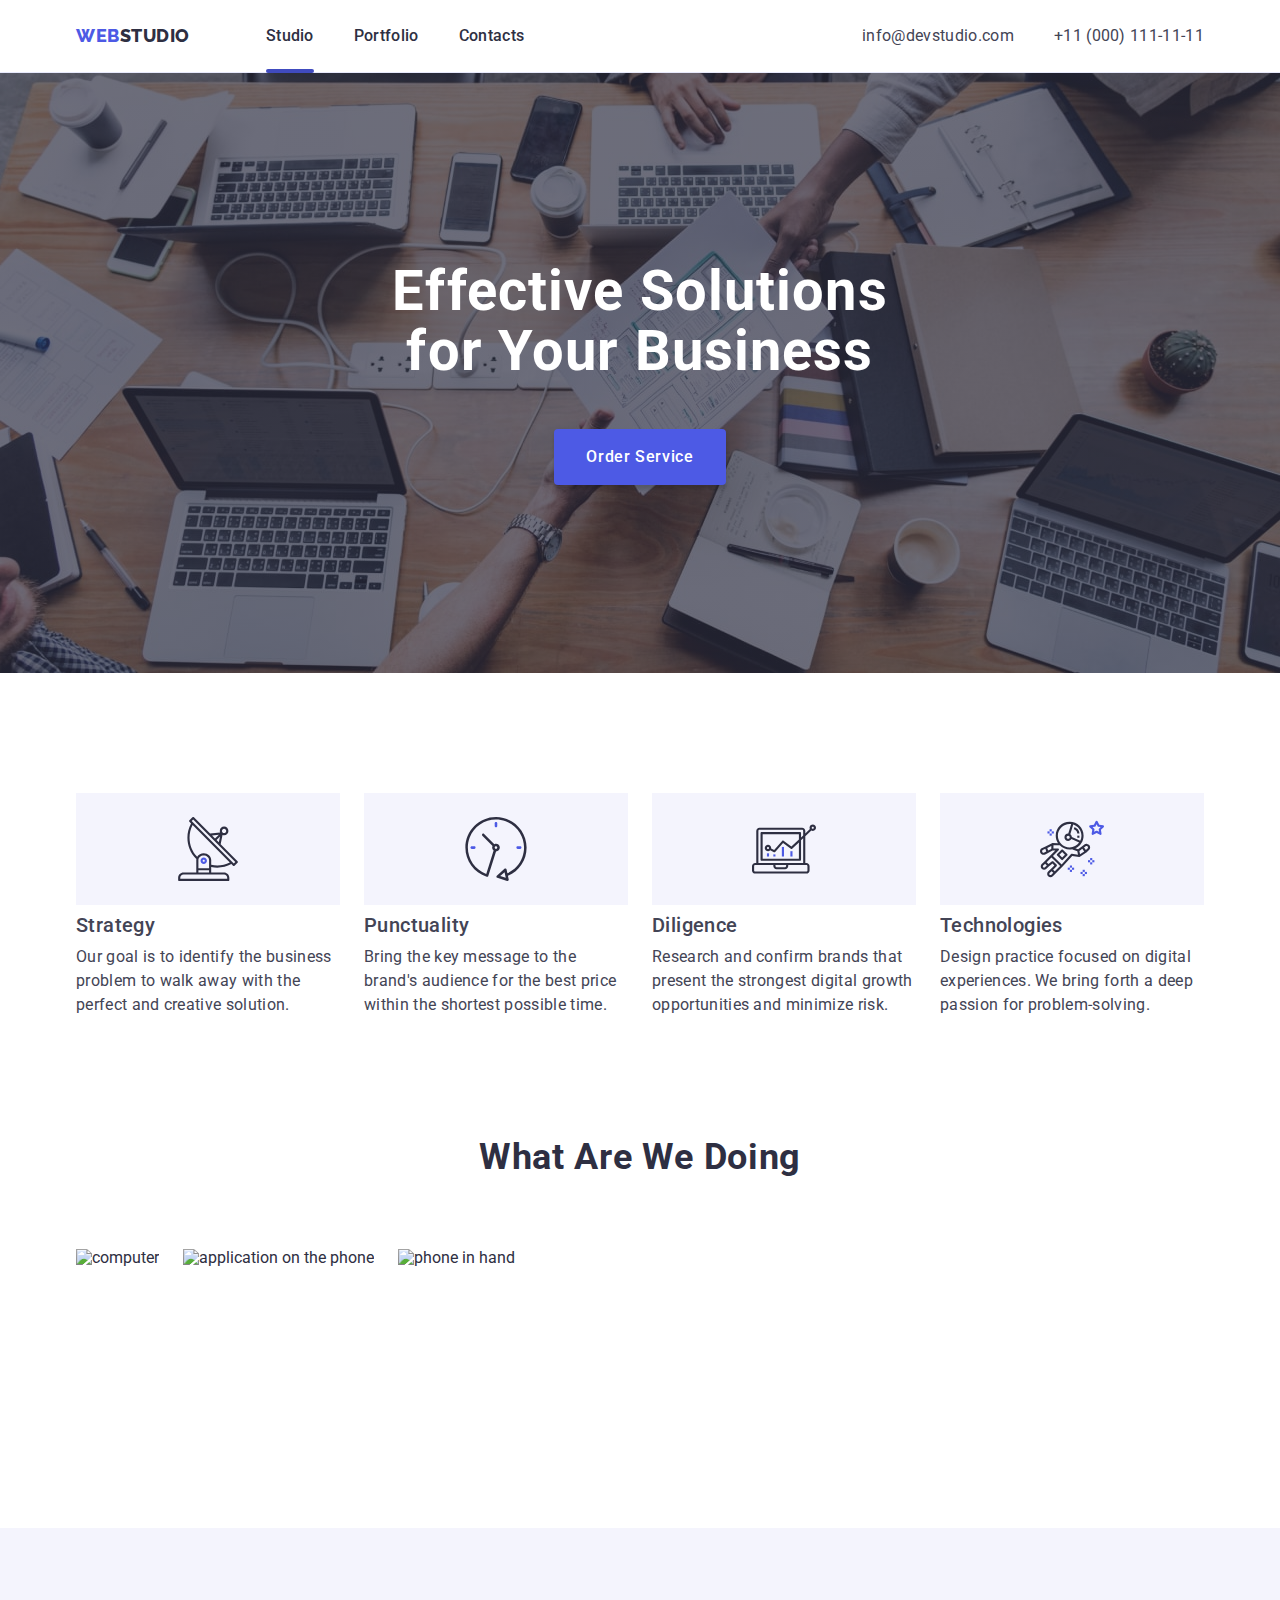
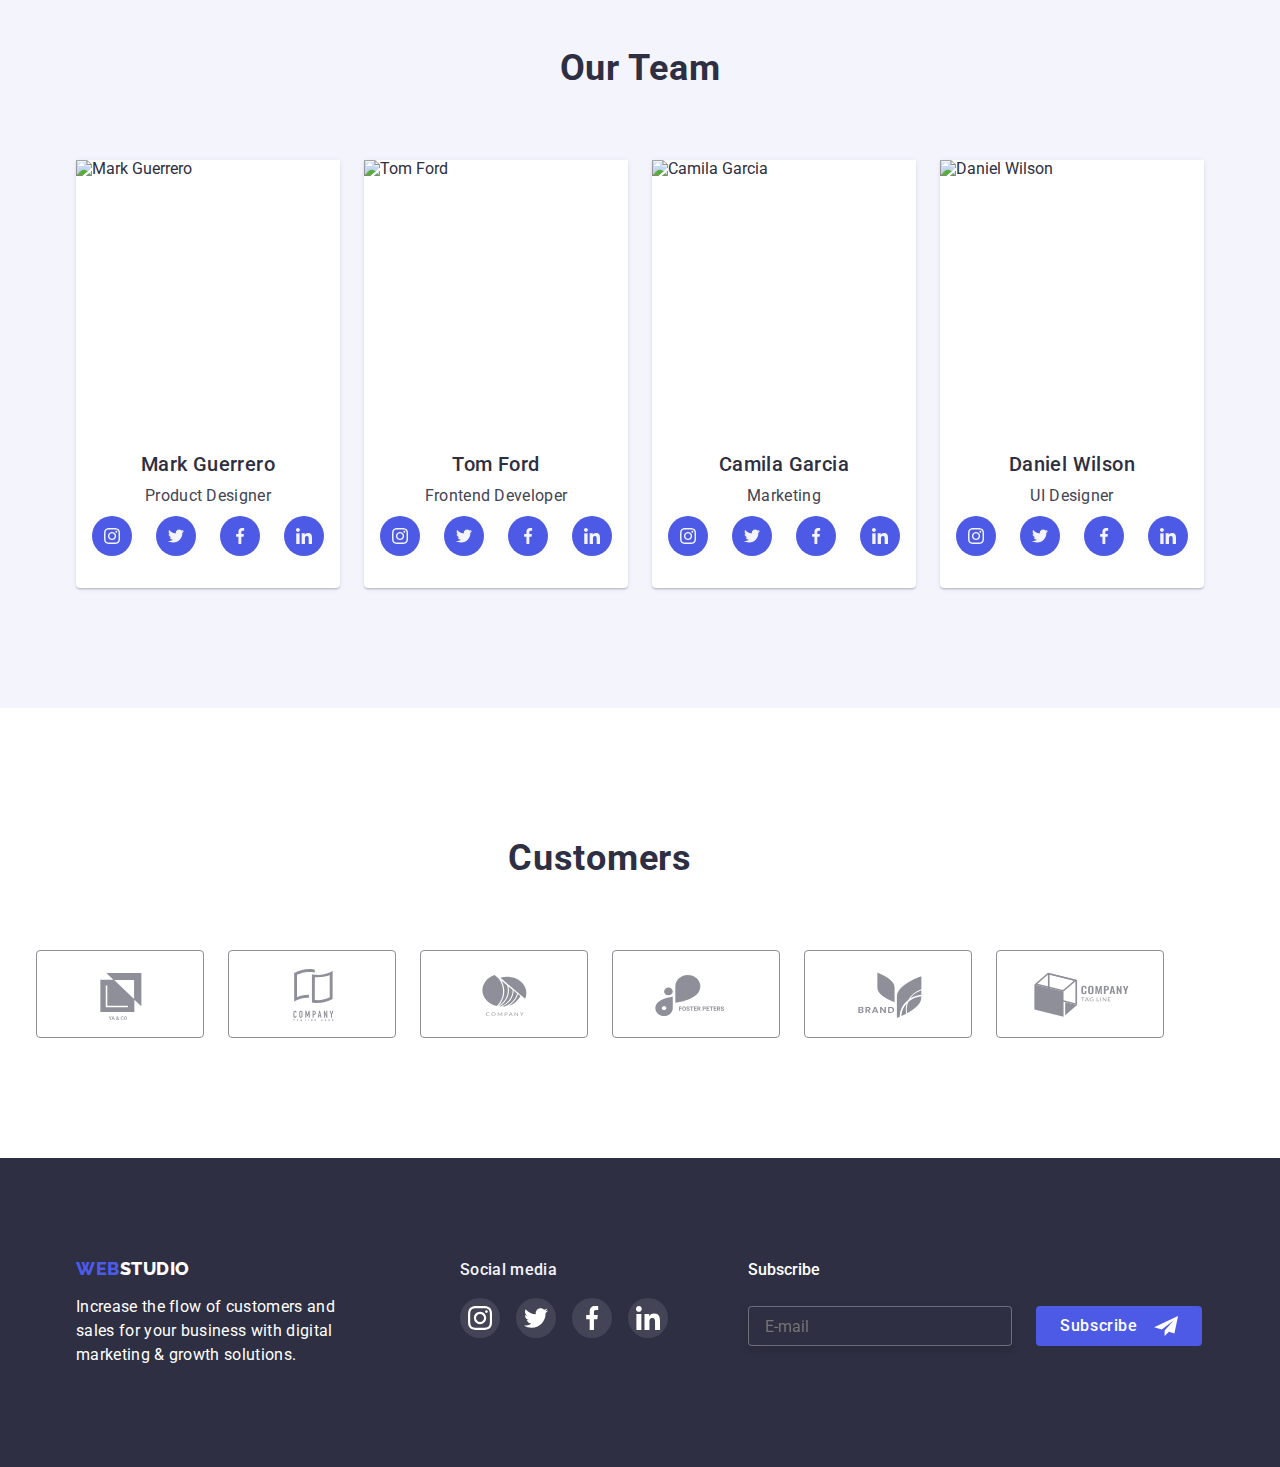
==== commit 669a0ea3: "02/23/23" ====
--- a/index.html
+++ b/index.html
@@ -1,440 +1,483 @@
 <!DOCTYPE html>
 <html lang="en">
-  <head>
-    <meta charset="UTF-8" />
-    <meta http-equiv="X-UA-Compatible" content="IE=edge" />
-    <meta name="viewport" content="width=device-width, initial-scale=1.0" />
-    <title>Document</title>
-    <link rel="preconnect" href="https://fonts.googleapis.com" />
-    <link rel="preconnect" href="https://fonts.gstatic.com" crossorigin />
-    <link
-      href="https://fonts.googleapis.com/css2?family=Raleway:wght@800&family=Roboto:wght@400;500;700;900&display=swap"
-      rel="stylesheet"
-    />
-    <link
-      rel="stylesheet"
-      href="https://cdn.jsdelivr.net/npm/modern-normalize@1.1.0/modern-normalize.min.css"
-    />
-    <link rel="stylesheet" href="./css/styles.css" />
-  </head>
-  <body>
-    <header class="head">
-      <div class="container flex-mod">
-        <nav class="head-nav">
-          <a class="head-logo" href=""
-            ><span class="iris-logo">WEB</span
-            ><span class="black-logo">STUDIO</span></a
-          >
-          <ul class="nav-list">
-            <li class="nav-item">
-              <a class="nav-link" href="./index.html">Studio</a>
-            </li>
-            <li class="nav-item">
-              <a class="nav-link" href="./portfolio.html">Portfolio</a>
-            </li>
-            <li class="nav-item"><a class="nav-link" href="">Contacts</a></li>
-          </ul>
-        </nav>
-        <ul class="con-list">
-          <li class="con-item">
-            <a class="con-link" href="mailto:info@devstudio.com"
-              >info@devstudio.com</a
-            >
-          </li>
-          <li class="con-item">
-            <a class="con-link" href="tel:+110001111111">+11 (000) 111-11-11</a>
-          </li>
+
+<head>
+  <meta charset="UTF-8" />
+  <meta http-equiv="X-UA-Compatible" content="IE=edge" />
+  <meta name="viewport" content="width=device-width, initial-scale=1.0" />
+  <title>Document</title>
+  <link rel="preconnect" href="https://fonts.googleapis.com" />
+  <link rel="preconnect" href="https://fonts.gstatic.com" crossorigin />
+  <link href="https://fonts.googleapis.com/css2?family=Raleway:wght@800&family=Roboto:wght@400;500;700;900&display=swap"
+    rel="stylesheet" />
+  <link rel="stylesheet" href="https://cdn.jsdelivr.net/npm/modern-normalize@1.1.0/modern-normalize.min.css" />
+  <link rel="stylesheet" href="./css/styles.css" />
+</head>
+
+<body>
+  <header class="head">
+    <div class="container flex-mod">
+      <nav class="head-nav">
+        <a class="head-logo" href=""><span class="iris-logo">WEB</span><span class="black-logo">STUDIO</span></a>
+        <ul class="nav-list">
+          <li class="nav-item">
+            <a class="nav-link current" href="./index.html">Studio</a>
+          </li>
+          <li class="nav-item">
+            <a class="nav-link" href="./portfolio.html">Portfolio</a>
+          </li>
+          <li class="nav-item"><a class="nav-link" href="">Contacts</a></li>
         </ul>
-      </div>
-    </header>
-
-    <main>
-      <section class="hero">
-        <div class="container">
-          <h1 class="hero-title">
-            Effective Solutions <br />
-            for Your Business
-          </h1>
-          <button class="hero-but" type="button">Order Service</button>
-        </div>
-      </section>
-
-      <section class="benefits">
-        <h2 hidden>benefits</h2>
-
-        <div class="container">
-          <ul class="ben-list">
-            <li class="ben-item">
-              <div class="ben-svg-box">
-                <svg class="ben-svg" width="64px" height="64px">
-                  <use href="./images/icons.svg#icon-antenna-1"></use>
-                </svg>
-              </div>
-              <h3 class="ben-title">Strategy</h3>
-
-              <p class="ben-text">
-                Our goal is to identify the business problem to walk away with
-                the perfect and creative solution.
-              </p>
-            </li>
-
-            <li class="ben-item">
-              <div class="ben-svg-box">
-                <svg class="ben-svg" width="64px" height="64px">
-                  <use href="./images/icons.svg#icon-clock-1"></use>
-                </svg>
-              </div>
-              <h3 class="ben-title">Punctuality</h3>
-              <p class="ben-text">
-                Bring the key message to the brand's audience for the best price
-                within the shortest possible time.
-              </p>
-            </li>
-            <li class="ben-item">
-              <div class="ben-svg-box">
-                <svg class="ben-svg" width="64px" height="64px">
-                  <use href="./images/icons.svg#icon-diagram-1"></use>
-                </svg>
-              </div>
-              <h3 class="ben-title">Diligence</h3>
-              <p class="ben-text">
-                Research and confirm brands that present the strongest digital
-                growth opportunities and minimize risk.
-              </p>
-            </li>
-            <li class="ben-item">
-              <div class="ben-svg-box">
-                <svg class="ben-svg" width="64px" height="64px">
-                  <use href="./images/icons.svg#icon-astronaut-1"></use>
-                </svg>
-              </div>
-              <h3 class="ben-title">Technologies</h3>
-              <p class="ben-text">
-                Design practice focused on digital experiences. We bring forth a
-                deep passion for problem-solving.
-              </p>
-            </li>
-          </ul>
-        </div>
-      </section>
-      <section class="doing">
-        <div class="container">
-          <h2 class="doing-title">What are we doing</h2>
-          <ul class="doing-list">
-            <li class="doing-item">
-              <img
-                class="doing-img"
-                src="./images/1step.jpg"
-                alt="computer"
-                width="360"
-                height="300"
-              />
-            </li>
-            <li class="doing-item">
-              <img
-                class="doing-img"
-                src="./images/2step.jpg"
-                alt="application on the phone"
-                width="360"
-                height="300"
-              />
-            </li>
-            <li class="doing-item">
-              <img
-                class="doing-img"
-                src="./images/3step.jpg"
-                alt="phone in hand"
-                width="360"
-                height="300"
-              />
-            </li>
-          </ul>
-        </div>
-      </section>
-      <section class="team">
-        <div class="container">
-          <h2 class="team-titl">Our Team</h2>
-          <ul class="team-list">
-            <li class="team-item">
-              <img
-                class="team-img"
-                src="./images/4step.jpg"
-                alt="Mark Guerrero"
-                width="264"
-                height="260"
-              />
-              <div class="info-person">
-                <h3 class="team-name">Mark Guerrero</h3>
-                <p class="team-skill">Product Designer</p>
-                <ul class="social-icon-list">
-                  <li class="social-icon-item">
-                    <a class="cocial-link" href="">
-                      <svg class="social-icon-svg">
-                        <use href="./images/icons.svg#icon-instagram-2"></use>
-                      </svg>
-                    </a>
-                  </li>
-                  <li class="social-icon-item">
-                    <a href="">
-                      <svg class="social-icon-svg">
-                        <use href="./images/icons.svg#icon-twitter-1"></use>
-                      </svg>
-                    </a>
-                  </li>
-                  <li class="social-icon-item">
-                    <a href="">
-                      <svg class="social-icon-svg">
-                        <use href="./images/icons.svg#icon-facebook-1"></use>
-                      </svg>
-                    </a>
-                  </li>
-                  <li class="social-icon-item">
-                    <a href="">
-                      <svg class="social-icon-svg">
-                        <use href="./images/icons.svg#icon-linkedin-1"></use>
-                      </svg>
-                    </a>
-                  </li>
-                </ul>
-              </div>
-            </li>
-            <li class="team-item">
-              <img
-                class="team-img"
-                src="./images/5step.jpg"
-                alt="Tom Ford"
-                width="264"
-                height="260"
-              />
-              <div class="info-person">
-                <h3 class="team-name">Tom Ford</h3>
-                <p class="team-skill">Frontend Developer</p>
-                <ul class="social-icon-list">
-                  <li class="social-icon-item">
-                    <a class="cocial-link" href="">
-                      <svg class="social-icon-svg">
-                        <use href="./images/icons.svg#icon-instagram-2"></use>
-                      </svg>
-                    </a>
-                  </li>
-                  <li class="social-icon-item">
-                    <a href="">
-                      <svg class="social-icon-svg">
-                        <use href="./images/icons.svg#icon-twitter-1"></use>
-                      </svg>
-                    </a>
-                  </li>
-                  <li class="social-icon-item">
-                    <a href="">
-                      <svg class="social-icon-svg">
-                        <use href="./images/icons.svg#icon-facebook-1"></use>
-                      </svg>
-                    </a>
-                  </li>
-                  <li class="social-icon-item">
-                    <a href="">
-                      <svg class="social-icon-svg">
-                        <use href="./images/icons.svg#icon-linkedin-1"></use>
-                      </svg>
-                    </a>
-                  </li>
-                </ul>
-              </div>
-            </li>
-            <li class="team-item">
-              <img
-                class="team-img"
-                src="./images/6step.jpg"
-                alt="Camila Garcia"
-                width="264"
-                height="260"
-              />
-              <div class="info-person">
-                <h3 class="team-name">Camila Garcia</h3>
-
-                <p class="team-skill">Marketing</p>
-                <ul class="social-icon-list">
-                  <li class="social-icon-item">
-                    <a class="cocial-link" href="">
-                      <svg class="social-icon-svg">
-                        <use href="./images/icons.svg#icon-instagram-2"></use>
-                      </svg>
-                    </a>
-                  </li>
-                  <li class="social-icon-item">
-                    <a href="">
-                      <svg class="social-icon-svg">
-                        <use href="./images/icons.svg#icon-twitter-1"></use>
-                      </svg>
-                    </a>
-                  </li>
-                  <li class="social-icon-item">
-                    <a href="">
-                      <svg class="social-icon-svg">
-                        <use href="./images/icons.svg#icon-facebook-1"></use>
-                      </svg>
-                    </a>
-                  </li>
-                  <li class="social-icon-item">
-                    <a href="">
-                      <svg class="social-icon-svg">
-                        <use href="./images/icons.svg#icon-linkedin-1"></use>
-                      </svg>
-                    </a>
-                  </li>
-                </ul>
-              </div>
-            </li>
-            <li class="team-item">
-              <img
-                class="team-img"
-                src="./images/7step.jpg"
-                alt="Daniel Wilson"
-                width="264"
-                height="260"
-              />
-              <div class="info-person">
-                <h3 class="team-name">Daniel Wilson</h3>
-                <p class="team-skill">UI Designer</p>
-                <ul class="social-icon-list">
-                  <li class="social-icon-item">
-                    <a class="cocial-link" href="">
-                      <svg class="social-icon-svg">
-                        <use href="./images/icons.svg#icon-instagram-2"></use>
-                      </svg>
-                    </a>
-                  </li>
-                  <li class="social-icon-item">
-                    <a href="">
-                      <svg class="social-icon-svg">
-                        <use href="./images/icons.svg#icon-twitter-1"></use>
-                      </svg>
-                    </a>
-                  </li>
-                  <li class="social-icon-item">
-                    <a href="">
-                      <svg class="social-icon-svg">
-                        <use href="./images/icons.svg#icon-facebook-1"></use>
-                      </svg>
-                    </a>
-                  </li>
-                  <li class="social-icon-item">
-                    <a href="">
-                      <svg class="social-icon-svg">
-                        <use href="./images/icons.svg#icon-linkedin-1"></use>
-                      </svg>
-                    </a>
-                  </li>
-                </ul>
-              </div>
-            </li>
-          </ul>
-        </div>
-      </section>
-      <section class="customers">
-        <div class="container-footer-icons">
-          <h2 class="customers-title">Customers</h2>
-          <ul class="customers-list">
-            <li class="customers-item">
-              <a class="link-cust-svg" href="">
-<svg class="custom-svg" width="104px" height="56px">
-  <use href="./images/icons.svg#icon-Logo">
-  </use>
-</svg>
- </a>
-</li>
-<li class="customers-item">
- <a class="link-cust-svg" href="">
-<svg class="custom-svg" width="104px" height="56px">
-  <use href="./images/icons.svg#icon-Logo-1">
-  </use>
-</svg>
- </a>
-</li>
-<li class="customers-item">
- <a class="link-cust-svg" href="">
-<svg class="custom-svg" width="104px" height="56px">
-  <use href="./images/icons.svg#icon-Logo-2">
-  </use>
-</svg>
- </a>
-</li>
-<li class="customers-item">
- <a class="link-cust-svg" href="">
-<svg class="custom-svg" width="104px" height="56px">
-  <use href="./images/icons.svg#icon-Logo-3">
-  </use>
-</svg>
- </a>
-</li>
-<li class="customers-item">
- <a class="link-cust-svg" href="">
-<svg class="custom-svg" width="104px" height="56px">
-  <use href="./images/icons.svg#icon-Logo-4">
-  </use>
-</svg>
- </a>
-</li>
-<li class="customers-item">
-<a class="link-cust-svg" href="">
-<svg class="custom-svg" width="104px" height="56px">
-  <use href="./images/icons.svg#icon-Logo-5">
-  </use>
-</svg>
- </a>
-</li>
-    </main>
-    <footer class="footer">
-      <div class="container flex-mod">
-        <div class="container-footer-logo" >
+      </nav>
+      <ul class="con-list">
+        <li class="con-item">
+          <a class="con-link" href="mailto:info@devstudio.com">info@devstudio.com</a>
+        </li>
+        <li class="con-item">
+          <a class="con-link" href="tel:+110001111111">+11 (000) 111-11-11</a>
+        </li>
+      </ul>
+    </div>
+  </header>
+
+  <main>
+    <section class="hero">
+      <div class="container">
+        <h1 class="hero-title">
+          Effective Solutions <br />
+          for Your Business
+        </h1>
+        <button class="hero-but" type="button" data-modal-open>Order Service</button>
+      </div>
+    </section>
+
+    <section class="benefits">
+      <h2 hidden>benefits</h2>
+
+      <div class="container">
+        <ul class="ben-list">
+          <li class="ben-item">
+            <div class="ben-svg-box">
+              <svg class="ben-svg" width="64px" height="64px">
+                <use href="./images/icons.svg#icon-antenna-1"></use>
+              </svg>
+            </div>
+            <h3 class="ben-title">Strategy</h3>
+
+            <p class="ben-text">
+              Our goal is to identify the business problem to walk away with
+              the perfect and creative solution.
+            </p>
+          </li>
+
+          <li class="ben-item">
+            <div class="ben-svg-box">
+              <svg class="ben-svg" width="64px" height="64px">
+                <use href="./images/icons.svg#icon-clock-1"></use>
+              </svg>
+            </div>
+            <h3 class="ben-title">Punctuality</h3>
+            <p class="ben-text">
+              Bring the key message to the brand's audience for the best price
+              within the shortest possible time.
+            </p>
+          </li>
+          <li class="ben-item">
+            <div class="ben-svg-box">
+              <svg class="ben-svg" width="64px" height="64px">
+                <use href="./images/icons.svg#icon-diagram-1"></use>
+              </svg>
+            </div>
+            <h3 class="ben-title">Diligence</h3>
+            <p class="ben-text">
+              Research and confirm brands that present the strongest digital
+              growth opportunities and minimize risk.
+            </p>
+          </li>
+          <li class="ben-item">
+            <div class="ben-svg-box">
+              <svg class="ben-svg" width="64px" height="64px">
+                <use href="./images/icons.svg#icon-astronaut-1"></use>
+              </svg>
+            </div>
+            <h3 class="ben-title">Technologies</h3>
+            <p class="ben-text">
+              Design practice focused on digital experiences. We bring forth a
+              deep passion for problem-solving.
+            </p>
+          </li>
+        </ul>
+      </div>
+    </section>
+    <section class="doing">
+      <div class="container">
+        <h2 class="doing-title">What are we doing</h2>
+        <ul class="doing-list">
+          <li class="doing-item">
+            <img class="doing-img" src="./images/1step.jpg" alt="computer" width="360" height="300" />
+          </li>
+          <li class="doing-item">
+            <img class="doing-img" src="./images/2step.jpg" alt="application on the phone" width="360" height="300" />
+          </li>
+          <li class="doing-item">
+            <img class="doing-img" src="./images/3step.jpg" alt="phone in hand" width="360" height="300" />
+          </li>
+        </ul>
+      </div>
+    </section>
+    <section class="team">
+      <div class="container">
+        <h2 class="team-titl">Our Team</h2>
+        <ul class="team-list">
+          <li class="team-item">
+            <img class="team-img" src="./images/4step.jpg" alt="Mark Guerrero" width="264" height="260" />
+            <div class="info-person">
+              <h3 class="team-name">Mark Guerrero</h3>
+              <p class="team-skill">Product Designer</p>
+              <ul class="social-icon-list">
+                <li class="social-icon-item">
+                  <a class="social-link" href="">
+                    <svg class="social-icon-svg">
+                      <use href="./images/icons.svg#icon-instagram-2"></use>
+                    </svg>
+                  </a>
+                </li>
+                <li class="social-icon-item">
+                  <a class="social-link" href="">
+                    <svg class="social-icon-svg">
+                      <use href="./images/icons.svg#icon-twitter-1"></use>
+                    </svg>
+                  </a>
+                </li>
+                <li class="social-icon-item">
+                  <a class="social-link" href="">
+                    <svg class="social-icon-svg">
+                      <use href="./images/icons.svg#icon-facebook-1"></use>
+                    </svg>
+                  </a>
+                </li>
+                <li class="social-icon-item">
+                  <a class="social-link" href="">
+                    <svg class="social-icon-svg">
+                      <use href="./images/icons.svg#icon-linkedin-1"></use>
+                    </svg>
+                  </a>
+                </li>
+              </ul>
+            </div>
+          </li>
+          <li class="team-item">
+            <img class="team-img" src="./images/5step.jpg" alt="Tom Ford" width="264" height="260" />
+            <div class="info-person">
+              <h3 class="team-name">Tom Ford</h3>
+              <p class="team-skill">Frontend Developer</p>
+              <ul class="social-icon-list">
+                <li class="social-icon-item">
+                  <a class="social-link" href="">
+                    <svg class="social-icon-svg">
+                      <use href="./images/icons.svg#icon-instagram-2"></use>
+                    </svg>
+                  </a>
+                </li>
+                <li class="social-icon-item">
+                  <a class="social-link" href="">
+                    <svg class="social-icon-svg">
+                      <use href="./images/icons.svg#icon-twitter-1"></use>
+                    </svg>
+                  </a>
+                </li>
+                <li class="social-icon-item">
+                  <a class="social-link" href="">
+                    <svg class="social-icon-svg">
+                      <use href="./images/icons.svg#icon-facebook-1"></use>
+                    </svg>
+                  </a>
+                </li>
+                <li class="social-icon-item">
+                  <a class="social-link" href="">
+                    <svg class="social-icon-svg">
+                      <use href="./images/icons.svg#icon-linkedin-1"></use>
+                    </svg>
+                  </a>
+                </li>
+              </ul>
+            </div>
+          </li>
+          <li class="team-item">
+            <img class="team-img" src="./images/6step.jpg" alt="Camila Garcia" width="264" height="260" />
+            <div class="info-person">
+              <h3 class="team-name">Camila Garcia</h3>
+
+              <p class="team-skill">Marketing</p>
+              <ul class="social-icon-list">
+                <li class="social-icon-item">
+                  <a class="social-link" href="">
+                    <svg class="social-icon-svg">
+                      <use href="./images/icons.svg#icon-instagram-2"></use>
+                    </svg>
+                  </a>
+                </li>
+                <li class="social-icon-item">
+                  <a class="social-link" href="">
+                    <svg class="social-icon-svg">
+                      <use href="./images/icons.svg#icon-twitter-1"></use>
+                    </svg>
+                  </a>
+                </li>
+                <li class="social-icon-item">
+                  <a class="social-link" href="">
+                    <svg class="social-icon-svg">
+                      <use href="./images/icons.svg#icon-facebook-1"></use>
+                    </svg>
+                  </a>
+                </li>
+                <li class="social-icon-item">
+                  <a class="social-link" href="">
+                    <svg class="social-icon-svg">
+                      <use href="./images/icons.svg#icon-linkedin-1"></use>
+                    </svg>
+                  </a>
+                </li>
+              </ul>
+            </div>
+          </li>
+          <li class="team-item">
+            <img class="team-img" src="./images/7step.jpg" alt="Daniel Wilson" width="264" height="260" />
+            <div class="info-person">
+              <h3 class="team-name">Daniel Wilson</h3>
+              <p class="team-skill">UI Designer</p>
+              <ul class="social-icon-list">
+                <li class="social-icon-item">
+                  <a class="social-link" href="">
+                    <svg class="social-icon-svg">
+                      <use href="./images/icons.svg#icon-instagram-2"></use>
+                    </svg>
+                  </a>
+                </li>
+                <li class="social-icon-item">
+                  <a class="social-link" href="">
+                    <svg class="social-icon-svg">
+                      <use href="./images/icons.svg#icon-twitter-1"></use>
+                    </svg>
+                  </a>
+                </li>
+                <li class="social-icon-item">
+                  <a class="social-link" href="">
+                    <svg class="social-icon-svg">
+                      <use href="./images/icons.svg#icon-facebook-1"></use>
+                    </svg>
+                  </a>
+                </li>
+                <li class="social-icon-item">
+                  <a class="social-link" href="">
+                    <svg class="social-icon-svg">
+                      <use href="./images/icons.svg#icon-linkedin-1"></use>
+                    </svg>
+                  </a>
+                </li>
+              </ul>
+            </div>
+          </li>
+        </ul>
+      </div>
+    </section>
+    <section class="customers">
+      <div class="container-footer-icons">
+        <h2 class="customers-title">Customers</h2>
+        <ul class="customers-list">
+          <li class="customers-item">
+            <a class="link-cust-svg" href="">
+              <svg class="custom-svg" width="104px" height="56px">
+                <use href="./images/icons.svg#icon-Logo">
+                </use>
+              </svg>
+            </a>
+          </li>
+          <li class="customers-item">
+            <a class="link-cust-svg" href="">
+              <svg class="custom-svg" width="104px" height="56px">
+                <use href="./images/icons.svg#icon-Logo-1">
+                </use>
+              </svg>
+            </a>
+          </li>
+          <li class="customers-item">
+            <a class="link-cust-svg" href="">
+              <svg class="custom-svg" width="104px" height="56px">
+                <use href="./images/icons.svg#icon-Logo-2">
+                </use>
+              </svg>
+            </a>
+          </li>
+          <li class="customers-item">
+            <a class="link-cust-svg" href="">
+              <svg class="custom-svg" width="104px" height="56px">
+                <use href="./images/icons.svg#icon-Logo-3">
+                </use>
+              </svg>
+            </a>
+          </li>
+          <li class="customers-item">
+            <a class="link-cust-svg" href="">
+              <svg class="custom-svg" width="104px" height="56px">
+                <use href="./images/icons.svg#icon-Logo-4">
+                </use>
+              </svg>
+            </a>
+          </li>
+          <li class="customers-item">
+            <a class="link-cust-svg" href="">
+              <svg class="custom-svg" width="104px" height="56px">
+                <use href="./images/icons.svg#icon-Logo-5">
+                </use>
+              </svg>
+            </a>
+          </li>
+  </main>
+  <footer class="footer">
+    <div class="container flex-mod">
+      <div class="container-footer-logo">
         <a class="footer-logo" href="./index.html">
-          <span class="iris-logo">WEB</span
-          ><span class="white-logo">STUDIO</span>
+          <span class="iris-logo">WEB</span><span class="white-logo">STUDIO</span>
         </a>
         <p class="footer-text">
           Increase the flow of customers and sales for your business with
           digital marketing & growth solutions.
-        </p>   
+        </p>
+      </div>
+
+      <div class="container-footer-icons">
+        <h2 class="footer-socials">Social media</h2>
+        <ul class="footer-socials-list">
+          <li class="footer-socials-item">
+            <a class="footer-socials-link" href="">
+              <svg class="footer-socials-icons" width="24px" height="24px">
+                <use href="./images/icons.svg#icon-instagram-2">
+
+                </use>
+              </svg></a>
+          </li>
+          <li class="footer-socials-item">
+            <a class="footer-socials-link" href="">
+              <svg class="footer-socials-icons" width="24px" height="24px">
+                <use href="./images/icons.svg#icon-twitter-1">
+
+                </use>
+              </svg></a>
+          </li>
+          <li class="footer-socials-item">
+            <a class="footer-socials-link" href="">
+              <svg class="footer-socials-icons" width="24px" height="24px">
+                <use href="./images/icons.svg#icon-facebook-1">
+
+                </use>
+              </svg></a>
+          </li>
+          <li class="footer-socials-item">
+            <a class="footer-socials-link" href="">
+              <svg class="footer-socials-icons" width="24px" height="24px">
+                <use href="./images/icons.svg#icon-linkedin-1">
+
+                </use>
+              </svg></a>
+          </li>
+        </ul>
+      </div>
+      <div class="footer-input">
+        <h3 class="footer-name-input">
+          Subscribe
+        </h3>
+        <div class="input-box">
+
+          <form class="footer-form">
+            <label class="footer-form-label">
+              <input class="footer-form-input" type="text" placeholder="E-mail" required >
+            </label>
+            <button class="footer-butt-subs" type="submit">
+            Subscribe
+            <svg class="svg-input" width="24px" height="20px">
+              <use href="./images/icons.svg#icon-icon-send"> </use>
+            </svg>
+          </button>
+          </form>
+          
+        </div>
+      </div>
+    </div>
+
+  </footer>
+  <div class="backdrop is-hidden" data-modal>
+    <div class="modal">
+      <button class="modal-close-button" type="button" data-modal-close>
+        <svg class="modal-close-svg" width="8px" height="8px">
+          <use href="./images/icons.svg#icon-modal-close">
+        </svg>
+      </button>
+      <h2 class="name-modal">Leave your contacts and we will call you back</h2>
+      <form class="form-input-modal">
+        <div class="box-modal-input">
+          <label class="name-label-modal"> Name
+            <div class="box-name">
+            <input class="input-modal" type="Name" required  >
+            <svg class="svg-modal-input" width="18px" height="18px">
+              <use href="./images/icons.svg#icon-modal-name">
+              </use>
+            </svg>
+            </div>
+          </label>
+           <label class="name-label-modal"> Phone 
+            <div class="box-name">
+            <input class="input-modal" type="Phone" required  >
+            <svg class="svg-modal-input" width="18px"  height="24px">
+              <use href="./images/icons.svg#icon-modal-tel">
+              </use>
+            </svg>
+            </div>
+          </label> <label class="name-label-modal"> Email
+            <div class="box-name">
+            <input class="input-modal" type="Email" required  >
+            <svg class="svg-modal-input" width="18px" height="24px">
+              <use href="./images/icons.svg#icon-modal-email">
+              </use>
+            </svg>
+            </div>
+          </label>
+          <label class="name-label-modal" >
+            Comment
+            <textarea class="textarea-modal" name="Text input" placeholder="Text input"></textarea>
+          </label>
         </div>
       
-      <div class="container-footer-icons" >
-         <h2 class="footer-socials">Social media</h2>
-         <ul class="footer-socials-list" >
-          <li class="footer-socials-item" >
-            <a class="footer-socials-link" href=""></a>
-            <svg class="footer-socials-icons" width="24px" height="24px">
-<use href="./images/icons.svg#icon-instagram-2"> 
-
-</use>
+       <label class="modal-form-agreement" for="user_agreement">
+            <input
+              class="modal-form-checkbox visually-hidden is-hidden"
+              type="checkbox"
+              name="user_agreement"
+              id="user_agreement"
+              required
+              data-modal-checkbox
+            />
+            <svg class="custom-checkbox" width="18" height="18">
+              <use class="custom-checkbox-frame" href="./images/icons.svg#icon-checkbox"></use>
+              <use class="custom-checkbox-check" href="./images/icons.svg#icon-check"></use>
             </svg>
-              </li>
-         <li class="footer-socials-item" >
-            <a class="footer-socials-link" href=""></a>
-            <svg class="footer-socials-icons" width="24px" height="24px">
-<use href="./images/icons.svg#icon-twitter-1"> 
-
-</use>
-            </svg>
-              </li>
-              <li class="footer-socials-item" >
-            <a class="footer-socials-link" href=""></a>
-            <svg class="footer-socials-icons" width="24px" height="24px">
-<use href="./images/icons.svg#icon-facebook-1"> 
-
-</use>
-            </svg>
-              </li>
-              <li class="footer-socials-item" >
-            <a class="footer-socials-link" href=""></a>
-            <svg class="footer-socials-icons" width="24px" height="24px">
-<use href="./images/icons.svg#icon-linkedin-1"> 
-
-</use>
-            </svg>
-              </li>
-         </ul>
-      </div>
+            <span class="modal-form-desc">
+              I accept the terms and conditions of the
+              <a class="modal-form-link" href="" target="_blank">Privacy Policy</a>
+            </span>
+          </label>
+
+      
+         
+        <button class="butt-modal" type="submit">
+          Send
+        </button>
+      </form>
+    </div>
   </div>
-    </footer>
-  </body>
-</html>
+
+  <script src="./js/modal.js"></script>
+  <script src="./js/header.js"></script>
+</body>
+
+</html>--- a/css/styles.css
+++ b/css/styles.css
@@ -11,6 +11,7 @@
   --svg-client: #8e8f99;
   --iris-logo: #4d5ae5;
   --green: #31d0aa;
+  --input-text: #757575 50%;
 }
 * {
   box-sizing: border-box;
@@ -46,7 +47,7 @@
 }
 
 body {
-  font-family: 'Roboto', sans-serif;
+  font-family: "Roboto", sans-serif;
   color: var(--main-color);
 }
 button {
@@ -60,6 +61,8 @@
 /* ------header----- */
 .head {
   border-bottom: 1px solid #e7e9fc;
+  box-shadow: 0px 2px 1px rgba(46, 47, 66, 0.08),
+    0px 1px 1px rgba(46, 47, 66, 0.16), 0px 1px 6px rgba(46, 47, 66, 0.08);
   display: flex;
   padding-top: 24px;
   padding-bottom: 24px;
@@ -81,9 +84,22 @@
 .con-item + .con-item {
   margin-left: 40px;
 }
-
+.nav-link {
+  position: relative;
+  padding-bottom: 28px;
+}
+.nav-link.current::after {
+  content: "";
+  position: absolute;
+  display: block;
+  bottom: 0;
+  width: 100%;
+  height: 4px;
+  border-radius: 4px;
+  background-color: var(--contact-color-hover);
+}
 .head-logo {
-  font-family: 'Raleway';
+  font-family: "Raleway";
   font-weight: 800;
   font-size: 18px;
   line-height: calc(24 / 18);
@@ -101,23 +117,33 @@
   font-size: 16px;
   line-height: calc(24 / 16);
   letter-spacing: 0.02em;
-  /* margin-right: 40px; */
-}
-.nav-item {
-  margin-right: 40px;
-}
-.nav-item:last-child {
-  margin-right: 0;
+  transition-property: color;
+  transition-duration: 250ms;
+  transition-timing-function: cubic-bezier(0.4, 0, 0.2, 1);
 }
 .nav-link:hover,
 .nav-link:focus {
   color: var(--contact-color-hover);
 }
+
+.nav-item {
+  margin-right: 40px;
+}
+.nav-item:last-child {
+  margin-right: 0;
+}
+.nav-link:hover,
+.nav-link:focus {
+  color: var(--contact-color-hover);
+}
 .con-link {
   font-size: 16px;
   line-height: calc(24 / 16);
   letter-spacing: 0.02em;
   color: var(--contact-color);
+  transition-property: color;
+  transition-duration: 250ms;
+  transition-timing-function: cubic-bezier(0.4, 0, 0.2, 1);
 }
 .con-link:hover,
 .con-link:focus {
@@ -136,6 +162,10 @@
       rgba(46, 47, 66, 0.7)
     ),
     url(../images/logo-hero-min.jpg);
+  background-repeat: no-repeat;
+  margin: 0 auto;
+  background-position: center;
+  max-width: 1440px;
 }
 .ben-svg-box {
   width: 264px;
@@ -157,7 +187,7 @@
 }
 .hero-but {
   margin: 0 auto;
-  font-family: 'Roboto';
+  font-family: "Roboto";
   display: flex;
   flex-direction: row;
   align-items: flex-start;
@@ -175,6 +205,9 @@
   align-items: center;
   letter-spacing: 0.04em;
   color: var(--white-color);
+  transition-property: color, background-color;
+  transition-duration: 250ms;
+  transition-timing-function: cubic-bezier(0.4, 0, 0.2, 1);
 }
 .hero-but:hover,
 .hero-but:focus {
@@ -240,7 +273,7 @@
   justify-content: center;
   align-items: center;
 }
-.social-icon-item {
+.social-link {
   background-color: var(--normal-color-button);
   width: 40px;
   height: 40px;
@@ -248,11 +281,13 @@
   display: flex;
   justify-content: center;
   align-items: center;
-}
-.social-icon-item:hover,
-.social-icon-item:focus {
+  transition-property: color, background-color;
+  transition-duration: 250ms;
+  transition-timing-function: cubic-bezier(0.4, 0, 0.2, 1);
+}
+.social-link:hover,
+.social-link:focus {
   background-color: var(--contact-color-hover);
-  transition: all 250ms ease;
 }
 
 .social-icon-svg {
@@ -315,11 +350,10 @@
 .footer-logo {
   display: block;
   margin-bottom: 16px;
-  font-family: 'Raleway';
+  font-family: "Raleway";
   font-weight: 800;
   font-size: 18px;
   line-height: calc(21 / 18);
-  /* display: flex; */
   align-items: center;
   letter-spacing: 0.03em;
   text-transform: uppercase;
@@ -357,14 +391,41 @@
   margin-bottom: 72px;
   gap: 24px;
 }
+.gallery-img-box {
+  height: 300px;
+  width: 360px;
+  position: relative;
+  overflow: hidden;
+}
+.gallery-text {
+  position: absolute;
+  font-size: 16px;
+  line-height: calc(24 / 16);
+  letter-spacing: 0.02em;
+  color: var(--background-button);
+  background-color: var(--iris-logo);
+  width: 100%;
+  height: 100%;
+  top: 0%;
+  left: 0%;
+  padding: 32px 40px 32px;
+  transform: translateY(100%);
+}
+.gallery-item:hover .gallery-text {
+  transform: translateY(0);
+  transition: transform 300ms linear;
+}
+
 .gallery-info {
   padding: 32px 16px;
+  border: 1px solid #e7e9fc;
+  border-top: none;
 }
 .gallery-title {
   margin-bottom: 8px;
 }
 .filter-but {
-  font-family: 'Roboto';
+  font-family: "Roboto";
   box-sizing: border-box;
   display: flex;
   flex-direction: row;
@@ -382,22 +443,36 @@
   text-align: center;
   letter-spacing: 0.04em;
   color: var(--iris-logo);
+  transition-property: color, background-color;
+  transition-duration: 250ms;
+  transition-timing-function: cubic-bezier(0.4, 0, 0.2, 1);
 }
 
 .filter-but:hover,
 .filter-but:focus {
   color: var(--white-color);
   background-color: var(--contact-color-hover);
+  border: 1px solid var(--contact-color-hover);
+  box-shadow: 0px 3px 1px rgba(0, 0, 0, 0.1), 0px 2px 1px rgba(0, 0, 0, 0.08),
+    0px 2px 2px rgba(0, 0, 0, 0.12);
 }
 .gallery-list {
   display: flex;
   flex-wrap: wrap;
-
   column-gap: 24px;
   row-gap: 48px;
 }
-.gallery-item {
-  outline: 1px solid #e7e9fc;
+.gallery-link {
+  display: block;
+  transition-property: color;
+  transition-duration: 250ms;
+  transition-timing-function: cubic-bezier(0.4, 0, 0.2, 1);
+}
+
+.gallery-link:hover,
+.gallery-link:focus {
+  box-shadow: 1px 1px 6px rgba(46, 47, 66, 0.08),
+    0px 1px 1px rgba(46, 47, 66, 0.16), 0px 2px 1px rgba(46, 47, 66, 0.08);
 }
 .customers {
   padding-top: 130px;
@@ -419,7 +494,7 @@
   align-items: center;
   gap: 24px;
 }
-.customers-item {
+.link-cust-svg {
   border: 1px solid var(--svg-client);
   border-radius: 4px;
   width: 168px;
@@ -427,19 +502,20 @@
   display: flex;
   justify-content: center;
   align-items: center;
-}
-.customers-item:hover,
-.customers-item:focus {
+  color: var(--svg-client);
+  transition-property: color, border;
+  transition-duration: 250ms;
+  transition-timing-function: cubic-bezier(0.4, 0, 0.2, 1);
+}
+.link-cust-svg:hover,
+.link-cust-svg:focus {
   border: 1px solid var(--contact-color-hover);
-  fill: var(--contact-color-hover);
+  color: var(--contact-color-hover);
 }
 .custom-svg {
-  fill: var(--svg-client);
-}
-.custom-svg:hover,
-.costom-svg:focus {
-  fill: var(--contact-color-hover);
-}
+  fill: currentColor;
+}
+
 .gallery-title {
   font-weight: 500;
   font-size: 20px;
@@ -465,21 +541,30 @@
   color: var(--background-button);
   margin-bottom: 16px;
 }
-.footer-socials-item {
+
+.footer-socials-list {
+  display: flex;
+  justify-content: center;
+  align-items: center;
+}
+.footer-socials-link {
   background-color: rgba(255, 255, 255, 0.1);
-
   border-radius: 50%;
   width: 40px;
   height: 40px;
   display: flex;
   justify-content: center;
   align-items: center;
-}
-.footer-socials-item:hover,
-.footer-socials-item:focus {
+  transition-property: color, background-color;
+  transition-duration: 250ms;
+  transition-timing-function: cubic-bezier(0.4, 0, 0.2, 1);
+}
+.footer-socials-link:hover,
+.footer-socials-link:focus {
   background-color: var(--green);
 }
 .container-footer-icons {
+  margin-right: 80px;
   display: flex;
   flex-direction: column;
   margin-top: 0px;
@@ -491,3 +576,261 @@
 .footer-socials-icons {
   fill: var(--white-color);
 }
+
+.backdrop {
+  width: 100vw;
+  height: 100vh;
+  background-color: rgba(0, 0, 0, 0.2);
+  position: fixed;
+  top: 0;
+  transition: cubic-bezier(0.4, 0, 0.2, 1) 250ms;
+}
+
+.modal {
+  padding: 72px 24px 24px 24px;
+  width: 408px;
+  height: 584px;
+  background-color: #fff;
+  border-radius: 2px;
+  position: absolute;
+  top: 50%;
+  left: 50%;
+  transform: translate(-50%, -50%);
+}
+
+.modal-close-button {
+  position: absolute;
+  top: 24px;
+  right: 24px;
+  width: 24px;
+  height: 24px;
+  align-items: center;
+  justify-content: center;
+  display: flex;
+  margin-left: auto;
+  box-sizing: border-box;
+  background: #e7e9fc;
+  border: 1px solid rgba(0, 0, 0, 0.1);
+  border-radius: 50%;
+  transition-property: color, background-color;
+  transition-duration: 250ms;
+  transition-timing-function: cubic-bezier(0.4, 0, 0.2, 1);
+}
+.modal-close-button:hover,
+.modal-close-button:focus {
+  background-color: var(--contact-color-hover);
+  fill: var(--background-button);
+}
+.is-hidden {
+  opacity: 0;
+  pointer-events: none;
+  visibility: hidden;
+}
+
+.footer-name-input {
+  margin-bottom: 24px;
+  font-weight: 500;
+  font-size: 16px;
+  line-height: calc(24 / 16);
+  color: var(--white-color);
+}
+
+.footer-form {
+  display: flex;
+}
+
+.footer-form-input {
+  color: rgba(255, 255, 255, 0.6);
+  padding-left: 16px;
+  margin-right: 24px;
+  box-sizing: border-box;
+  width: 264px;
+  height: 40px;
+  background-color: var(--background-footer);
+  border: 1px solid rgba(255, 255, 255, 0.3);
+  filter: drop-shadow(0px 4px 4px rgba(0, 0, 0, 0.15));
+  border-radius: 4px;
+}
+.footer-form-input:hover,
+.footer-form-input:focus {
+  outline: none;
+}
+
+.footer-butt-subs {
+  display: flex;
+  flex-direction: row;
+  justify-content: center;
+  align-items: center;
+  padding: 8px 24px;
+  gap: 16px;
+  background: var(--normal-color-button);
+  border-radius: 4px;
+  font-weight: 500;
+  font-size: 16px;
+  line-height: calc(24 / 16);
+  text-align: center;
+  letter-spacing: 0.04em;
+  color: var(--white-color);
+  transition-property: color, background-color;
+  transition-duration: 250ms;
+  transition-timing-function: cubic-bezier(0.4, 0, 0.2, 1);
+}
+
+.footer-butt-subs:hover,
+.footer-butt-subs:focus {
+  background-color: var(--contact-color-hover);
+}
+.name-modal {
+  padding-top: 48 px;
+  margin-bottom: 16px;
+  font-weight: 500;
+  font-size: 16px;
+  line-height: calc(24 / 16);
+  text-align: center;
+  letter-spacing: 0.02em;
+  color: var(--background-footer);
+}
+.box-modal-input {
+  width: 100%;
+}
+.name-label-modal {
+  font-size: 12px;
+  line-height: calc(14 / 12);
+  color: var(--svg-client);
+}
+.input-modal {
+  margin-top: 4px;
+  width: 360px;
+  height: 40px;
+  padding-left: 38px;
+  box-sizing: border-box;
+  border: 1px solid rgba(33, 33, 33, 0.2);
+  border-radius: 4px;
+}
+
+.box-name {
+  position: relative;
+  margin-bottom: 8px;
+  height: 40px;
+}
+
+.svg-modal-input {
+  position: absolute;
+  left: 19px;
+  top: 14px;
+}
+.input-modal:hover,
+.input-modal:focus {
+  outline: none;
+  border: 1px solid var(--iris-logo);
+}
+.box-name:hover,
+.box-name:focus {
+  fill: var(--iris-logo);
+}
+.textarea-modal {
+  resize: none;
+  font-size: 12px;
+  line-height: calc(14 / 12);
+  letter-spacing: 0.04em;
+  color: var(--input-text);
+  width: 100%;
+  height: 120px;
+  padding: 8px 16px;
+  border: 1px solid rgba(33, 33, 33, 0.2);
+  border-radius: 4px;
+  margin-bottom: 16px;
+}
+
+.textarea-modal:hover,
+.textarea-modal:focus {
+  outline: none;
+  border: 1px solid var(--iris-logo);
+}
+
+.butt-modal {
+  display: flex;
+  flex-direction: row;
+  padding: 16px 32px;
+  width: 169px;
+  height: 56px;
+  background: var(--normal-color-button);
+  box-shadow: 0px 4px 4px rgba(0, 0, 0, 0.15);
+  border-radius: 4px;
+  margin: 0 auto;
+  font-weight: 500;
+  font-size: 16px;
+  line-height: calc(24 / 16);
+  align-items: center;
+  text-align: center;
+  justify-content: center;
+  letter-spacing: 0.04em;
+  color: var(--white-color);
+}
+.butt-modal:hover,
+.butt-modal:focus {
+  background-color: var(--contact-color-hover);
+}
+.modal-form-agreement {
+  display: flex;
+  align-items: center;
+  gap: 12px;
+  margin-bottom: 20px;
+}
+.modal-form-checkbox {
+  position: absolute;
+  appearance: none;
+  display: block;
+  height: 18px;
+
+  border: 2px solid var(--primary-bg-cl);
+  border-radius: 3px;
+  transition: background-color 400ms cubic-bezier(0.075, 0.82, 0.165, 1),
+    border-color 400ms cubic-bezier(0.075, 0.82, 0.165, 1),
+    background-size 400ms cubic-bezier(0.075, 0.82, 0.165, 1) 200ms;
+
+  background-image: url("data:image/svg+xml, %3Csvg xmlns='http://www.w3.org/2000/svg' viewBox='0 0 512 512' %3E%3Cpath d='M470.6 105.4c12.5 12.5 12.5 32.8 0 45.3l-256 256c-12.5 12.5-32.8 12.5-45.3 0l-128-128c-12.5-12.5-12.5-32.8 0-45.3s32.8-12.5 45.3 0L192 338.7 425.4 105.4c12.5-12.5 32.8-12.5 45.3 0z' fill='%23fff' /%3E%3C/svg%3E");
+  background-repeat: no-repeat;
+  background-position: center;
+  background-size: 4px;
+}
+.modal-form-checkbox:checked {
+  background-color: var(--contact-color-hover);
+  border-color: var(--contact-color-hover);
+  background-size: 14px;
+}
+
+.custom-checkbox {
+}
+.custom-checkbox-frame {
+  fill: var(--white-color);
+  stroke: #2e2f42;
+  transition: 400ms;
+}
+.modal-form-checkbox:checked + .custom-checkbox > .custom-checkbox-frame {
+  fill: var(--contact-color-hover);
+  stroke: var(--contact-color-hover);
+}
+.custom-checkbox-check {
+  fill: var(--white-color);
+  opacity: 0;
+  transform: rotate(0) scale(0.3);
+  transition: 400ms 200ms;
+  transform-origin: center;
+}
+.modal-form-checkbox:checked + .custom-checkbox > .custom-checkbox-check {
+  opacity: 1;
+  transform: rotate(360deg) scale(0.7);
+}
+.modal-form-desc {
+  font-size: 12px;
+  line-height: calc(14 / 12);
+  letter-spacing: 0.04em;
+  color: #757575;
+}
+.modal-form-link {
+  color: var(--iris-logo);
+  font-size: 12px;
+  line-height: calc(14 / 12);
+  text-decoration: underline;
+}
